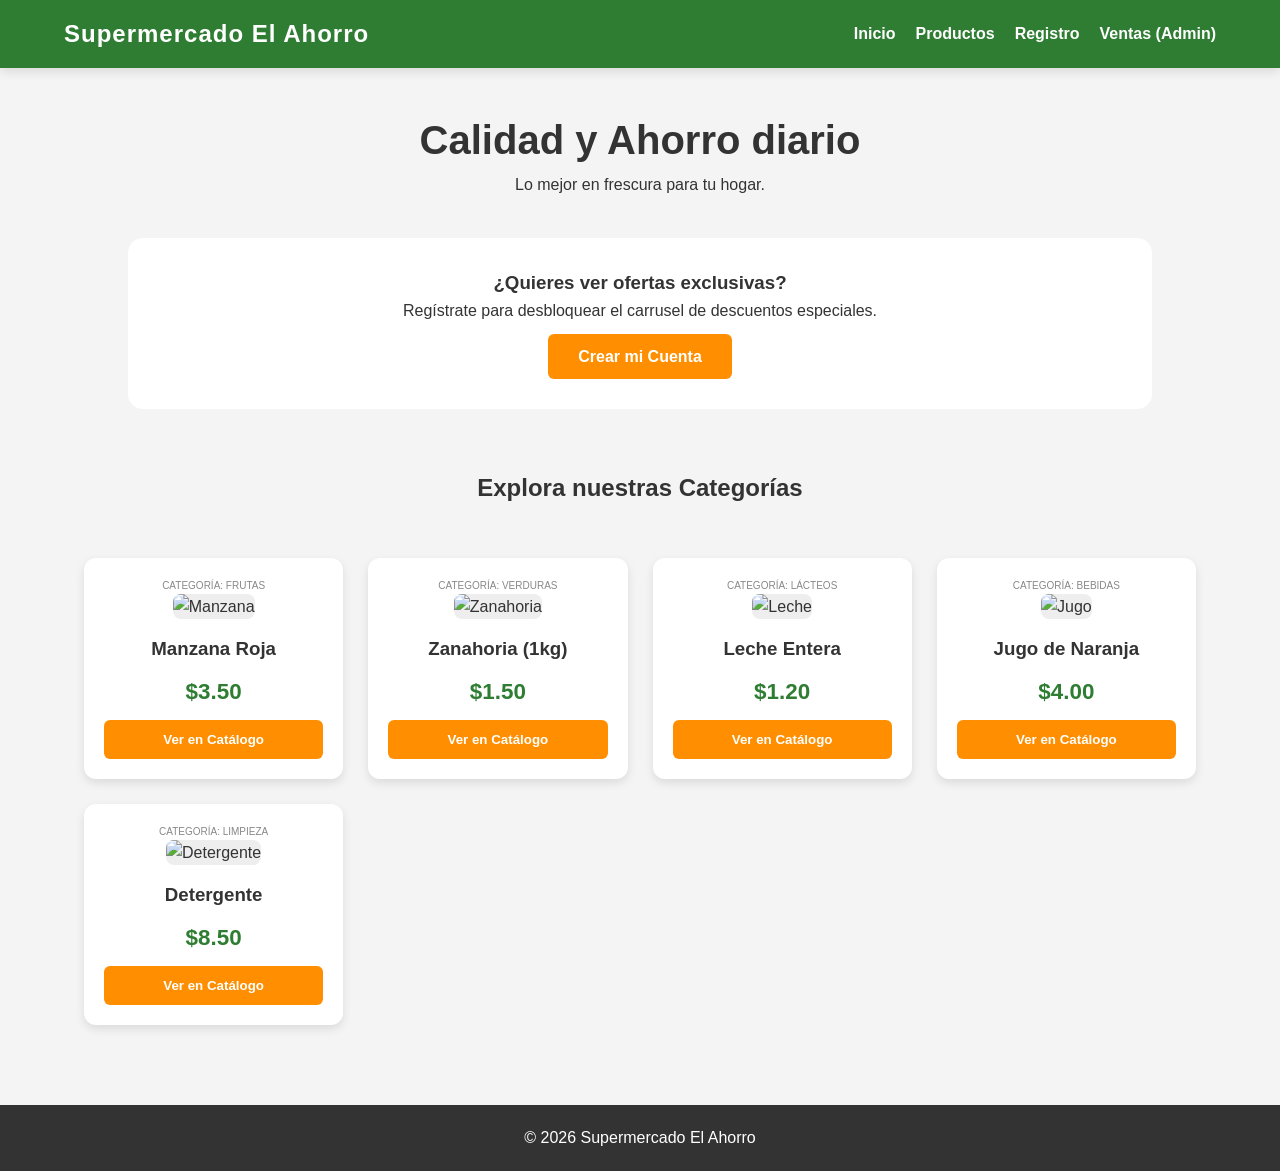
==== index.html @ f8ab6cf8 "Estructura inicial del proyecto" ====
<!DOCTYPE html>
<html lang="es">
<head>
    <meta charset="UTF-8">
    <title>Supermercado El Ahorro - Inicio</title>
    <link rel="stylesheet" href="CSS/style.css">
</head>
<body>
    <header>
        <div class="logo-container">
            <h1>Supermercado El Ahorro</h1>
        </div>
        <nav>
            <ul>
                <li><a href="index.html">Inicio</a></li>
                <li><a href="productos.html">Productos</a></li>
                <li><a href="registro.html">Registro</a></li>
                <li><a href="ventas.html">Ventas (Admin)</a></li>
            </ul>
        </nav>
    </header>

    <main>
        <section style="text-align:center; padding: 40px 10%;">
            <h2 style="color:var(--verde); font-size: 2.5rem;">Calidad y Ahorro diario</h2>
            <p>Lo mejor en frescura para tu hogar.</p>
        </section>

        <section style="background:#fff; padding:30px; margin: 0 10% 40px; border-radius:15px; border:2px dashed var(--verde); text-align: center;">
            <h3>¿Quieres ver ofertas exclusivas?</h3>
            <p>Regístrate para desbloquear el carrusel de descuentos especiales.</p>
            <a href="registro.html" class="btn-agregar" style="text-decoration:none; display:inline-block; width:auto; padding:10px 30px; margin-top:10px;">Crear mi Cuenta</a>
        </section>

        <section style="padding: 20px 5%;">
            <h2 style="text-align:center; color:var(--verde); margin-bottom:30px;">Explora nuestras Categorías</h2>
            
            <div class="grid-productos">
                <article class="tarjeta-producto">
                    <p style="font-size: 10px; color: #888;">CATEGORÍA: FRUTAS</p>
                    <img src="images/productos/manzana.jpg" alt="Manzana">
                    <h3>Manzana Roja</h3>
                    <p class="precio">$3.50</p>
                    <button class="btn-agregar" onclick="location.href='productos.html'">Ver en Catálogo</button>
                </article>

                <article class="tarjeta-producto">
                    <p style="font-size: 10px; color: #888;">CATEGORÍA: VERDURAS</p>
                    <img src="images/productos/zanahoria.jpg" alt="Zanahoria">
                    <h3>Zanahoria (1kg)</h3>
                    <p class="precio">$1.50</p>
                    <button class="btn-agregar" onclick="location.href='productos.html'">Ver en Catálogo</button>
                </article>

                <article class="tarjeta-producto">
                    <p style="font-size: 10px; color: #888;">CATEGORÍA: LÁCTEOS</p>
                    <img src="images/productos/leche.jpg" alt="Leche">
                    <h3>Leche Entera</h3>
                    <p class="precio">$1.20</p>
                    <button class="btn-agregar" onclick="location.href='productos.html'">Ver en Catálogo</button>
                </article>

                <article class="tarjeta-producto">
                    <p style="font-size: 10px; color: #888;">CATEGORÍA: BEBIDAS</p>
                    <img src="images/productos/jugo.jpg" alt="Jugo">
                    <h3>Jugo de Naranja</h3>
                    <p class="precio">$4.00</p>
                    <button class="btn-agregar" onclick="location.href='productos.html'">Ver en Catálogo</button>
                </article>

                <article class="tarjeta-producto">
                    <p style="font-size: 10px; color: #888;">CATEGORÍA: LIMPIEZA</p>
                    <img src="images/productos/detergente.jpg" alt="Detergente">
                    <h3>Detergente</h3>
                    <p class="precio">$8.50</p>
                    <button class="btn-agregar" onclick="location.href='productos.html'">Ver en Catálogo</button>
                </article>
            </div>
        </section>
    </main>

    <footer style="background:#333; color:white; text-align:center; padding:20px; margin-top:40px;">
        <p>&copy; 2026 Supermercado El Ahorro</p>
    </footer>
</body>
</html>
---- CSS/style.css ----
/* 1. VARIABLES DE COLOR Y CONFIGURACIÓN GLOBAL */
:root {
    --verde-primario: #2E7D32;  /* Verde Supermercado */
    --verde-hover: #1B5E20;     /* Verde más oscuro para botones */
    --naranja-ahorro: #FF8F00;  /* Naranja para ofertas y botones */
    --naranja-hover: #E68000;
    --blanco: #ffffff;
    --gris-fondo: #f4f4f4;
    --sombra: 0 4px 10px rgba(0,0,0,0.1);
}

* {
    margin: 0;
    padding: 0;
    box-sizing: border-box;
    font-family: 'Segoe UI', Tahoma, Geneva, Verdana, sans-serif;
}

body {
    background-color: var(--gris-fondo);
    color: #333;
    line-height: 1.6;
}

/* 2. ENCABEZADO (HEADER) - REQUERIMIENTO 3.1 */
header {
    background-color: var(--verde-primario);
    color: var(--blanco);
    padding: 15px 5%;
    display: flex;
    justify-content: space-between;
    align-items: center;
    box-shadow: var(--sombra);
    position: sticky;
    top: 0;
    z-index: 1000;
}

header h1 {
    font-size: 1.5rem;
    letter-spacing: 1px;
}

nav ul {
    list-style: none;
    display: flex;
    gap: 20px;
}

nav a {
    color: var(--blanco);
    text-decoration: none;
    font-weight: bold;
    transition: color 0.3s;
}

nav a:hover {
    color: var(--naranja-ahorro);
}

/* 3. BOTONES CON EFECTO HOVER - REQUERIMIENTO 3.1 */
.btn-agregar {
    background-color: var(--naranja-ahorro);
    color: white;
    border: none;
    padding: 12px;
    width: 100%;
    border-radius: 6px;
    font-weight: bold;
    cursor: pointer;
    transition: all 0.3s ease; /* Transición suave */
}

.btn-agregar:hover {
    background-color: var(--naranja-hover);
    transform: scale(1.03); /* Efecto de crecimiento */
    box-shadow: 0 4px 8px rgba(0,0,0,0.2);
}

/* 4. TARJETAS DE PRODUCTOS - REQUERIMIENTO 3.1 */
.grid-productos {
    display: grid;
    grid-template-columns: repeat(auto-fill, minmax(240px, 1fr));
    gap: 25px;
    padding: 20px;
    max-width: 1200px;
    margin: 0 auto;
}

.tarjeta-producto {
    background: var(--blanco);
    padding: 20px;
    border-radius: 12px;
    text-align: center;
    box-shadow: var(--sombra);
    transition: transform 0.3s ease, box-shadow 0.3s ease; /* Transiciones requeridas */
}

/* Efecto hover en tarjetas */
.tarjeta-producto:hover {
    transform: translateY(-10px); /* La tarjeta sube un poco */
    box-shadow: 0 10px 20px rgba(0,0,0,0.15);
}

.tarjeta-producto img {
    width: 100%;
    height: 160px;
    object-fit: cover;
    border-radius: 8px;
    margin-bottom: 15px;
    background-color: #eee;
}

.precio {
    color: var(--verde-primario);
    font-size: 1.4rem;
    font-weight: bold;
    margin: 10px 0;
}

/* 5. TABLA DE VENTAS (ADMIN) */
table {
    width: 90%;
    margin: 30px auto;
    border-collapse: collapse;
    background: white;
    border-radius: 10px;
    overflow: hidden;
    box-shadow: var(--sombra);
}

th {
    background-color: var(--verde-primario);
    color: white;
    padding: 15px;
    text-align: center;
}

td {
    padding: 12px;
    border-bottom: 1px solid #ddd;
    text-align: center;
}

tr:hover {
    background-color: #f1f8e9; /* Resaltado al pasar el mouse */
}

/* 6. DISEÑO RESPONSIVO (MÓVILES Y TABLETS) - ARREGLO PARA QUE NO SE ENCIMEN */
@media (max-width: 768px) {
    /* El encabezado se vuelve vertical */
    header {
        flex-direction: column;
        padding: 15px;
        text-align: center;
    }
    nav ul {
        margin-top: 15px;
        gap: 10px;
        flex-wrap: wrap; /* Permite que el menú baje si no cabe */
        justify-content: center;
    }

    /* ¡ESTA ES LA PARTE CLAVE! */
    .grid-productos {
        /* Cambiamos a 1 sola columna en celulares */
        grid-template-columns: 1fr !important; 
        gap: 20px; /* Espacio vertical entre tarjetas */
        padding: 10px 5%;
    }

    .tarjeta-producto {
        width: 100%; /* Ocupa todo el ancho disponible */
        margin-bottom: 10px; /* Margen inferior extra por seguridad */
    }
}
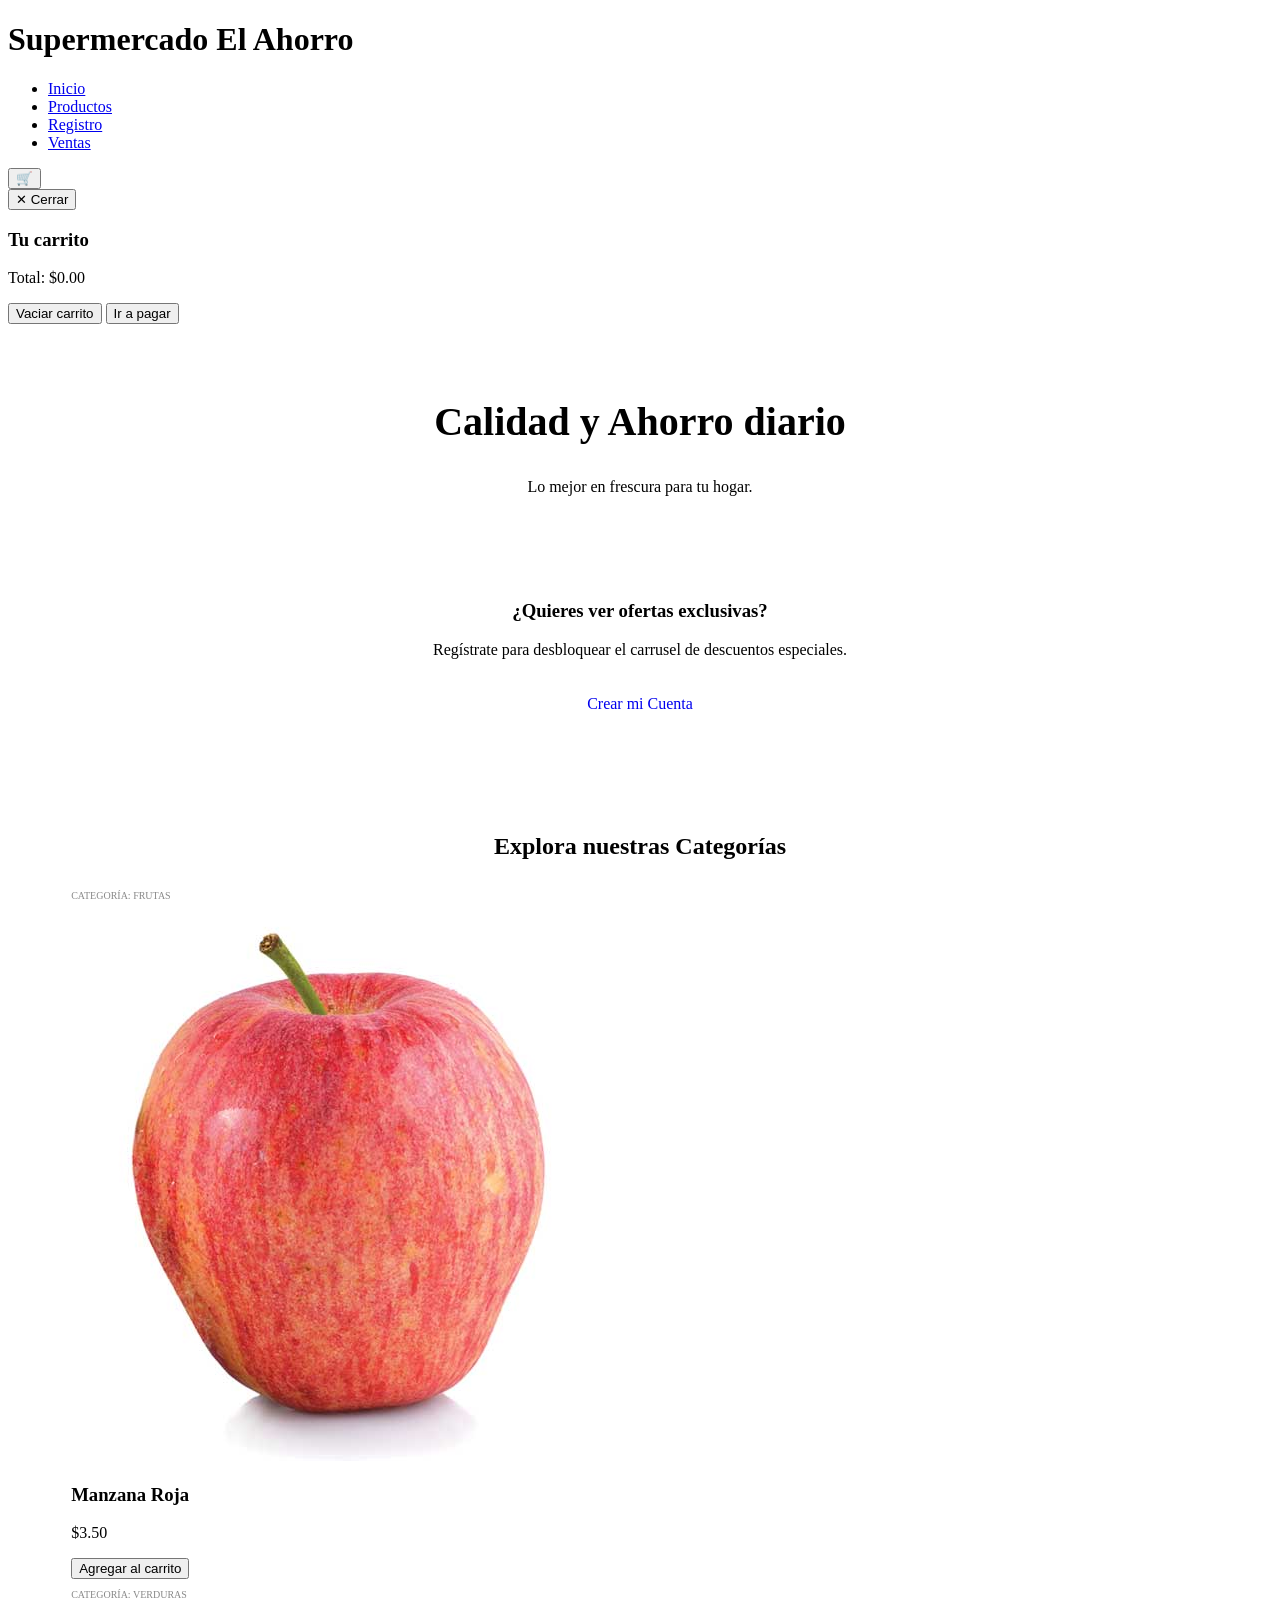
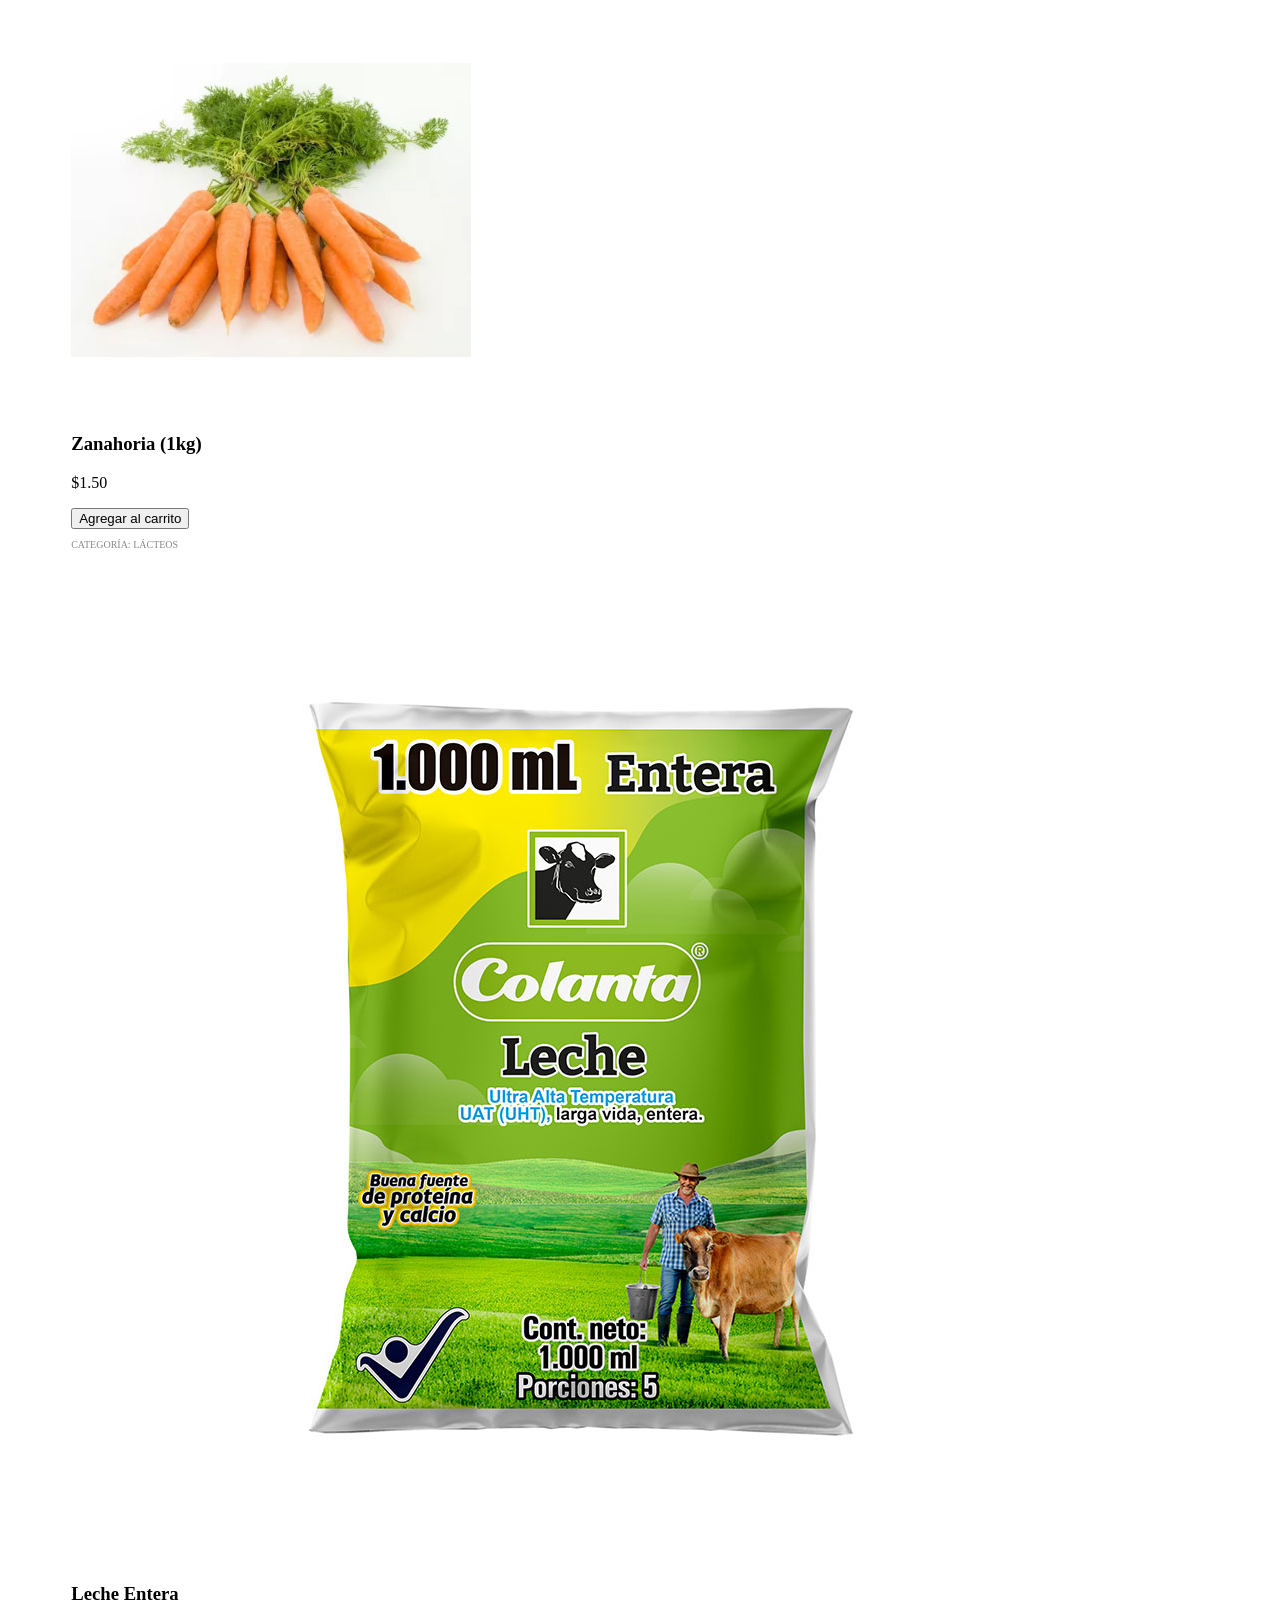
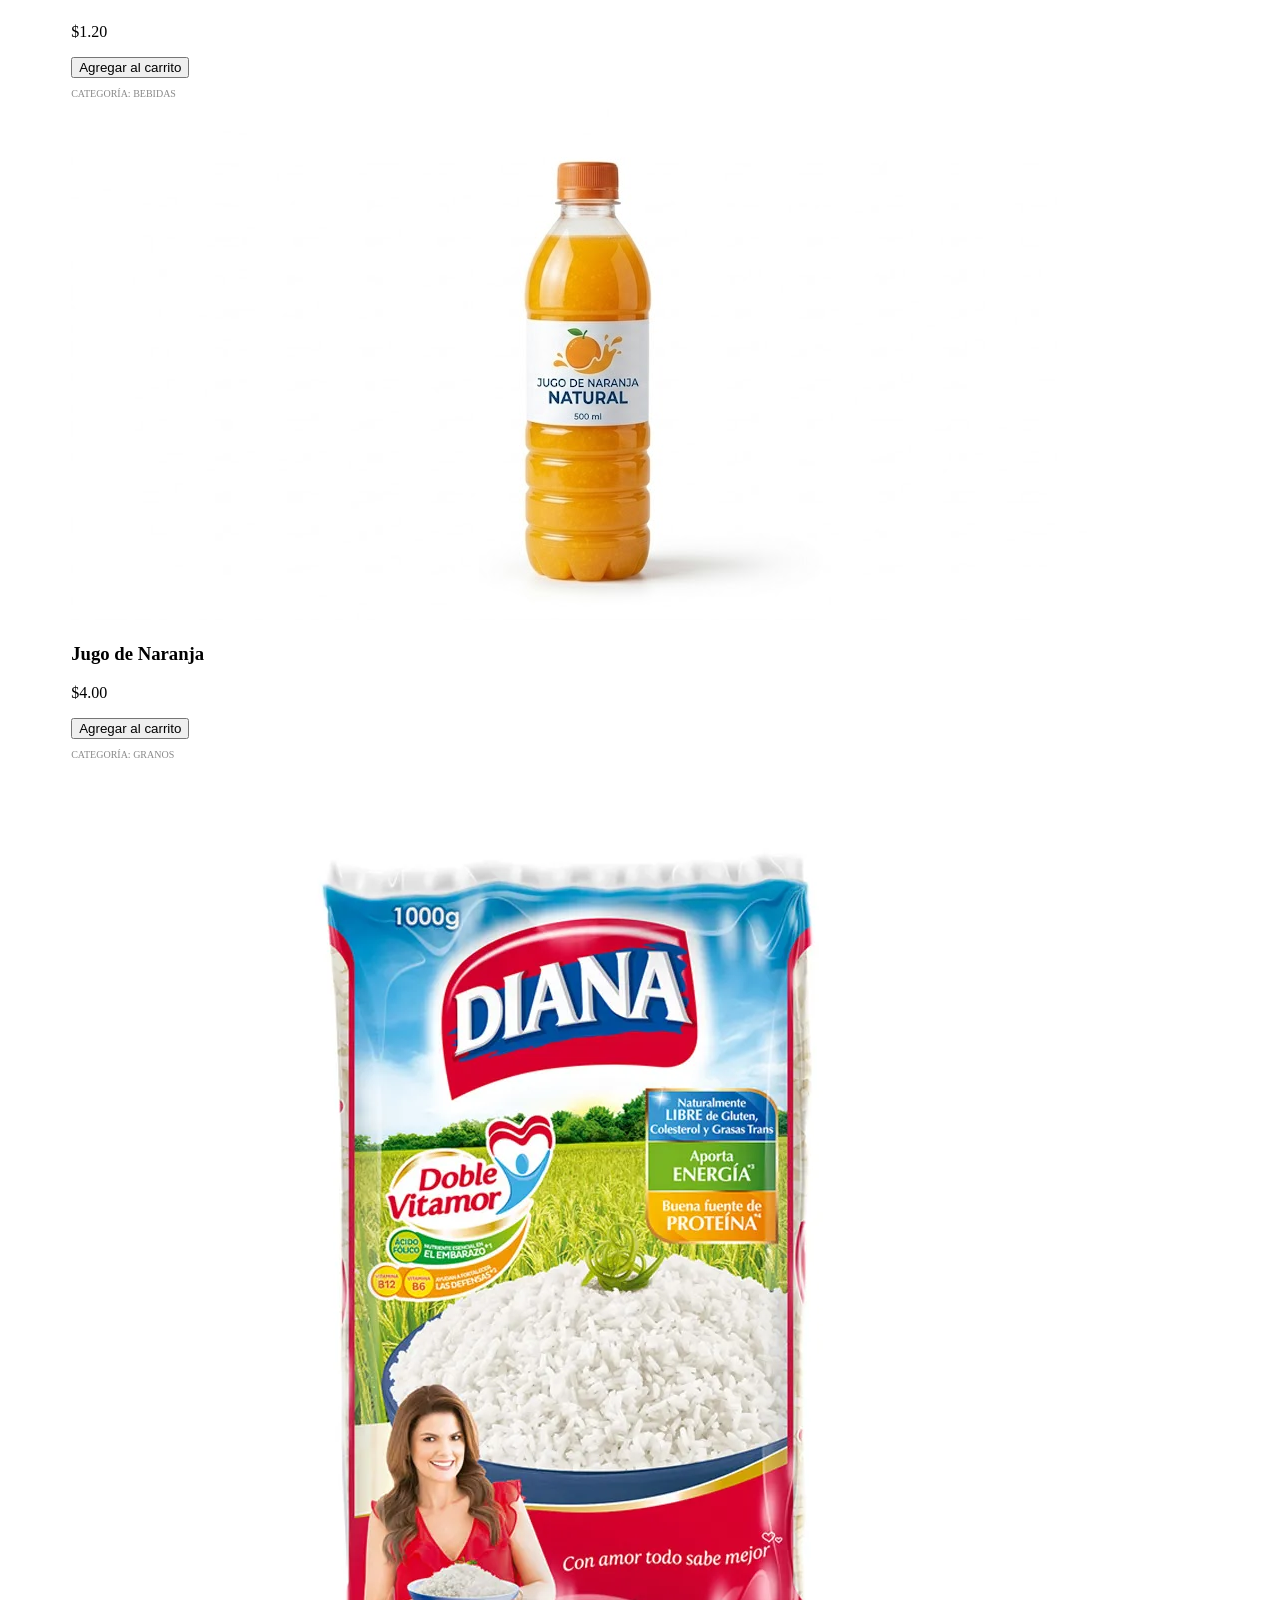
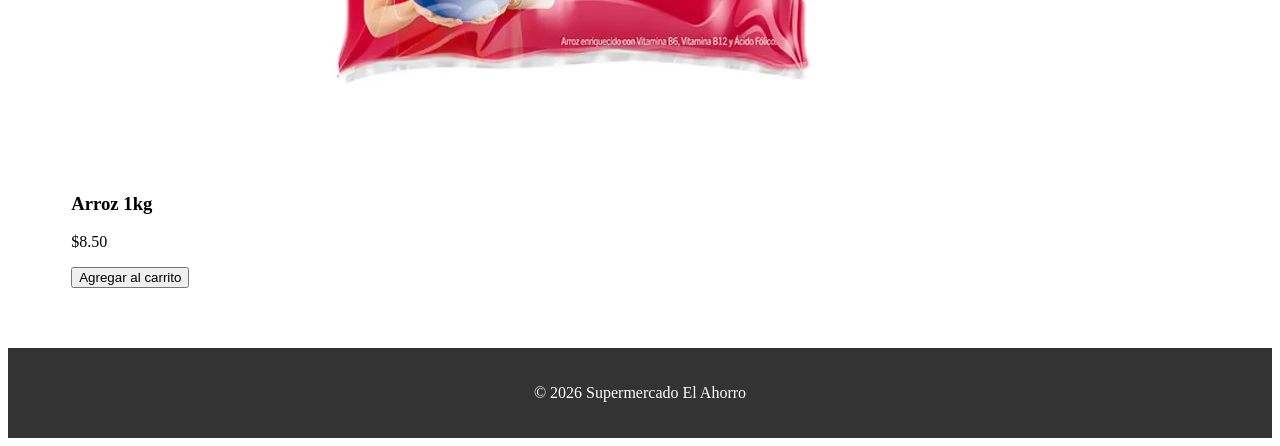
==== commit ba8e1c8d: "Reestructuración en el frontend" ====
--- a/index.html
+++ b/index.html
@@ -2,10 +2,12 @@
 <html lang="es">
 <head>
     <meta charset="UTF-8">
+    <meta name="viewport" content="width=device-width, initial-scale=1.0">
     <title>Supermercado El Ahorro - Inicio</title>
-    <link rel="stylesheet" href="CSS/style.css">
+    <link rel="stylesheet" href="css/style.css">
 </head>
 <body>
+
     <header>
         <div class="logo-container">
             <h1>Supermercado El Ahorro</h1>
@@ -15,10 +17,29 @@
                 <li><a href="index.html">Inicio</a></li>
                 <li><a href="productos.html">Productos</a></li>
                 <li><a href="registro.html">Registro</a></li>
-                <li><a href="ventas.html">Ventas (Admin)</a></li>
+                <li><a href="ventas.html">Ventas</a></li>
             </ul>
+            <!-- Botón del carrito con contador -->
+            <button id="btn-carrito">
+                🛒 <span id="carrito-contador" style="display:none">0</span>
+            </button>
         </nav>
     </header>
+
+    <!-- Panel lateral del carrito -->
+    <div id="carrito-panel">
+        <button id="btn-cerrar-carrito">✕ Cerrar</button>
+        <h3>Tu carrito</h3>
+        <div id="carrito-lista"></div>
+        <p>Total: <span id="carrito-total">$0.00</span></p>
+        <button id="btn-vaciar-carrito">Vaciar carrito</button>
+        <a href="ventas.html">
+            <button id="btn-ir-pagar">Ir a pagar</button>
+        </a>
+    </div>
+
+    <!-- Notificación flotante -->
+    <div id="notificacion"></div>
 
     <main>
         <section style="text-align:center; padding: 40px 10%;">
@@ -26,55 +47,89 @@
             <p>Lo mejor en frescura para tu hogar.</p>
         </section>
 
-        <section style="background:#fff; padding:30px; margin: 0 10% 40px; border-radius:15px; border:2px dashed var(--verde); text-align: center;">
+        <section style="background:#fff; padding:30px; margin: 0 10% 40px; border-radius:15px; border:2px dashed var(--verde); text-align:center;">
             <h3>¿Quieres ver ofertas exclusivas?</h3>
             <p>Regístrate para desbloquear el carrusel de descuentos especiales.</p>
-            <a href="registro.html" class="btn-agregar" style="text-decoration:none; display:inline-block; width:auto; padding:10px 30px; margin-top:10px;">Crear mi Cuenta</a>
+            <a href="registro.html" class="btn-agregar" style="text-decoration:none; display:inline-block; width:auto; padding:10px 30px; margin-top:10px;">
+                Crear mi Cuenta
+            </a>
         </section>
 
         <section style="padding: 20px 5%;">
             <h2 style="text-align:center; color:var(--verde); margin-bottom:30px;">Explora nuestras Categorías</h2>
-            
+
             <div class="grid-productos">
-                <article class="tarjeta-producto">
-                    <p style="font-size: 10px; color: #888;">CATEGORÍA: FRUTAS</p>
-                    <img src="images/productos/manzana.jpg" alt="Manzana">
+
+                <article class="tarjeta-producto"
+                    data-categoria="frutas"
+                    data-precio="3.50"
+                    data-nombre="manzana roja">
+                    <p style="font-size:10px; color:#888;">CATEGORÍA: FRUTAS</p>
+                    <img src="images/manzana.jpg" alt="Manzana">
                     <h3>Manzana Roja</h3>
                     <p class="precio">$3.50</p>
-                    <button class="btn-agregar" onclick="location.href='productos.html'">Ver en Catálogo</button>
+                    <button class="btn-agregar"
+                        onclick="agregarAlCarrito(1, 'Manzana Roja', 3.50, 'images/productos/manzana.jpg')">
+                        Agregar al carrito
+                    </button>
                 </article>
 
-                <article class="tarjeta-producto">
-                    <p style="font-size: 10px; color: #888;">CATEGORÍA: VERDURAS</p>
-                    <img src="images/productos/zanahoria.jpg" alt="Zanahoria">
+                <article class="tarjeta-producto"
+                    data-categoria="verduras"
+                    data-precio="1.50"
+                    data-nombre="zanahoria">
+                    <p style="font-size:10px; color:#888;">CATEGORÍA: VERDURAS</p>
+                    <img src="images/zanahoria.jpg" alt="Zanahoria">
                     <h3>Zanahoria (1kg)</h3>
                     <p class="precio">$1.50</p>
-                    <button class="btn-agregar" onclick="location.href='productos.html'">Ver en Catálogo</button>
+                    <button class="btn-agregar"
+                        onclick="agregarAlCarrito(2, 'Zanahoria', 1.50, 'images/productos/zanahoria.jpg')">
+                        Agregar al carrito
+                    </button>
                 </article>
 
-                <article class="tarjeta-producto">
-                    <p style="font-size: 10px; color: #888;">CATEGORÍA: LÁCTEOS</p>
-                    <img src="images/productos/leche.jpg" alt="Leche">
+                <article class="tarjeta-producto"
+                    data-categoria="lacteos"
+                    data-precio="1.20"
+                    data-nombre="leche entera">
+                    <p style="font-size:10px; color:#888;">CATEGORÍA: LÁCTEOS</p>
+                    <img src="images/leche.jpg" alt="Leche">
                     <h3>Leche Entera</h3>
                     <p class="precio">$1.20</p>
-                    <button class="btn-agregar" onclick="location.href='productos.html'">Ver en Catálogo</button>
+                    <button class="btn-agregar"
+                        onclick="agregarAlCarrito(3, 'Leche Entera', 1.20, 'images/productos/leche.jpg')">
+                        Agregar al carrito
+                    </button>
                 </article>
 
-                <article class="tarjeta-producto">
-                    <p style="font-size: 10px; color: #888;">CATEGORÍA: BEBIDAS</p>
-                    <img src="images/productos/jugo.jpg" alt="Jugo">
+                <article class="tarjeta-producto"
+                    data-categoria="bebidas"
+                    data-precio="4.00"
+                    data-nombre="jugo de naranja">
+                    <p style="font-size:10px; color:#888;">CATEGORÍA: BEBIDAS</p>
+                    <img src="images/jugo.jfif" alt="Jugo">
                     <h3>Jugo de Naranja</h3>
                     <p class="precio">$4.00</p>
-                    <button class="btn-agregar" onclick="location.href='productos.html'">Ver en Catálogo</button>
+                    <button class="btn-agregar"
+                        onclick="agregarAlCarrito(4, 'Jugo de Naranja', 4.00, 'images/productos/jugo.jpg')">
+                        Agregar al carrito
+                    </button>
                 </article>
 
-                <article class="tarjeta-producto">
-                    <p style="font-size: 10px; color: #888;">CATEGORÍA: LIMPIEZA</p>
-                    <img src="images/productos/detergente.jpg" alt="Detergente">
-                    <h3>Detergente</h3>
+                <article class="tarjeta-producto"
+                    data-categoria="granos"
+                    data-precio="8.50"
+                    data-nombre="arroz">
+                    <p style="font-size:10px; color:#888;">CATEGORÍA: GRANOS</p>
+                    <img src="images/arroz.jpg" alt="Arroz">
+                    <h3>Arroz 1kg</h3>
                     <p class="precio">$8.50</p>
-                    <button class="btn-agregar" onclick="location.href='productos.html'">Ver en Catálogo</button>
+                    <button class="btn-agregar"
+                        onclick="agregarAlCarrito(5, 'Arroz 1kg', 8.50, 'images/productos/arroz.jpg')">
+                        Agregar al carrito
+                    </button>
                 </article>
+
             </div>
         </section>
     </main>
@@ -82,5 +137,10 @@
     <footer style="background:#333; color:white; text-align:center; padding:20px; margin-top:40px;">
         <p>&copy; 2026 Supermercado El Ahorro</p>
     </footer>
+
+    <!-- Scripts al final del body, en este orden -->
+    <script src="js/carrito.js"></script>
+    <script src="js/scripts.js"></script>
+
 </body>
 </html>
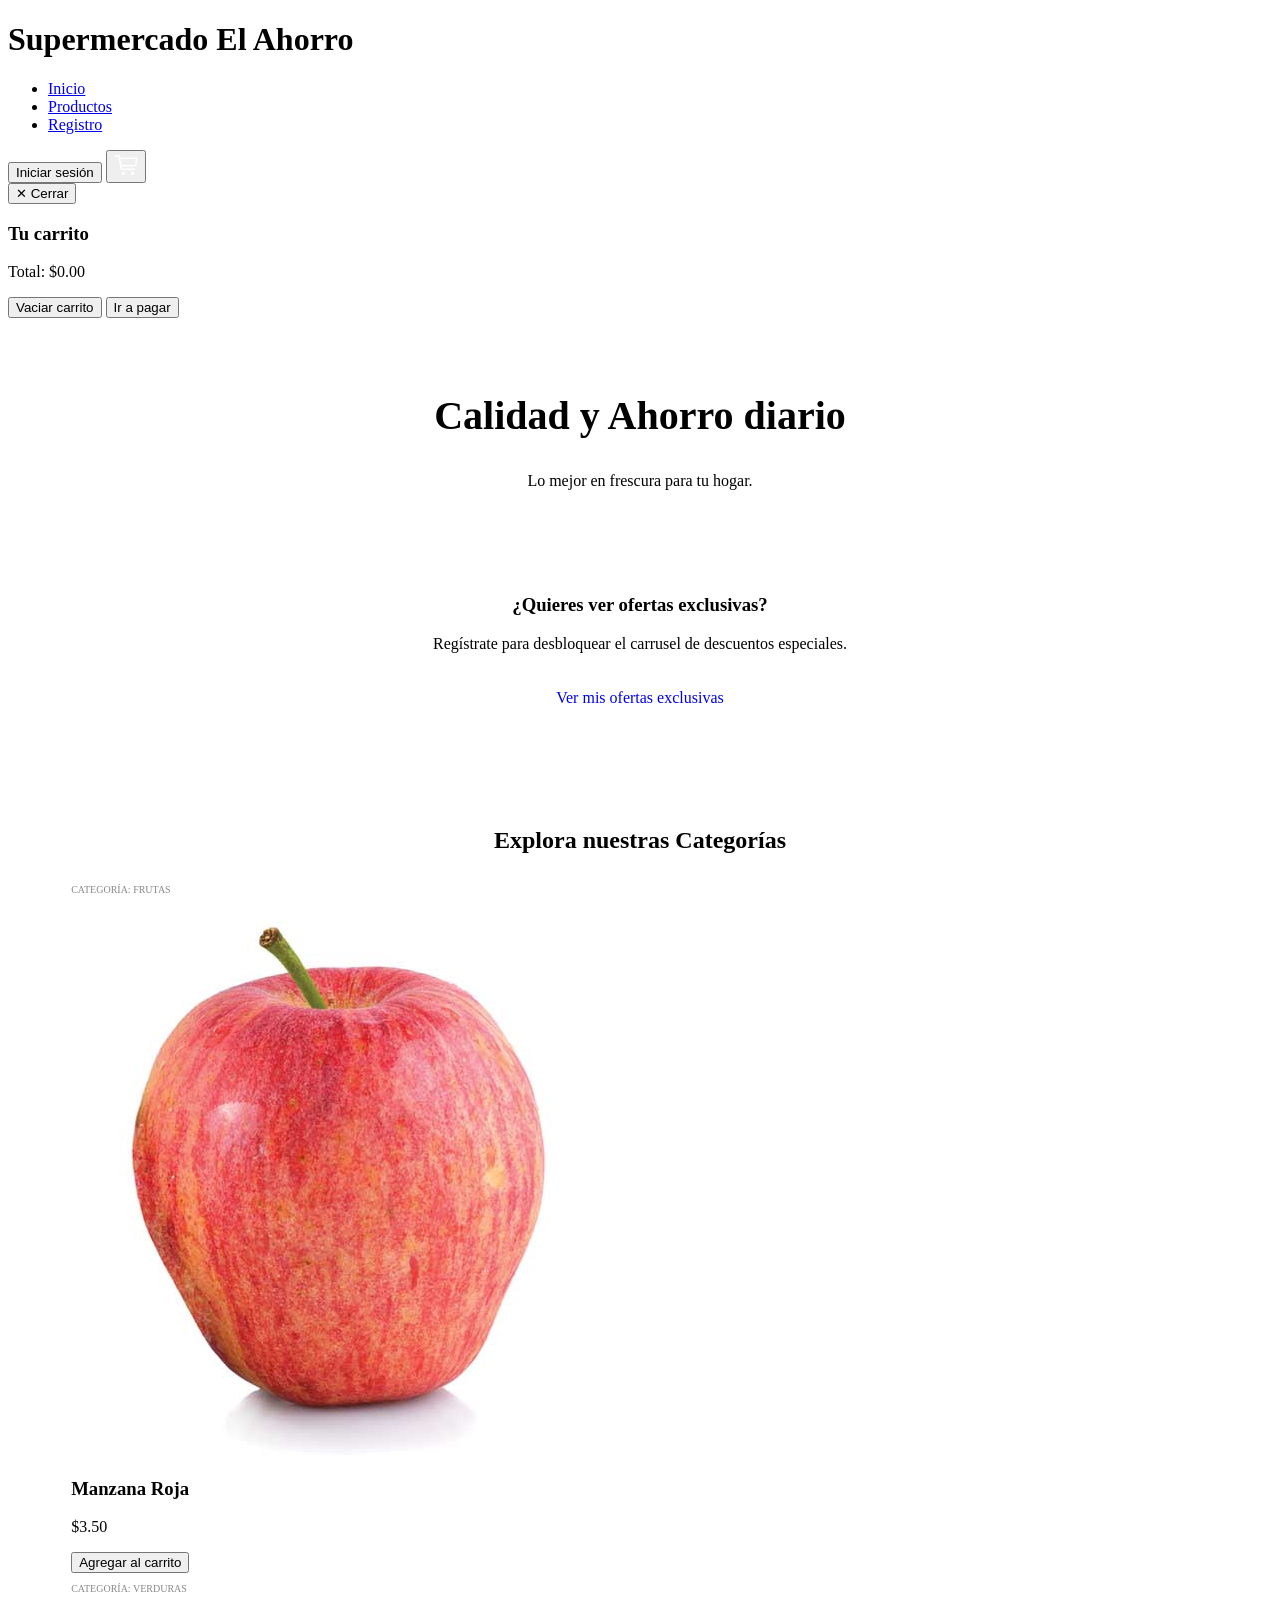
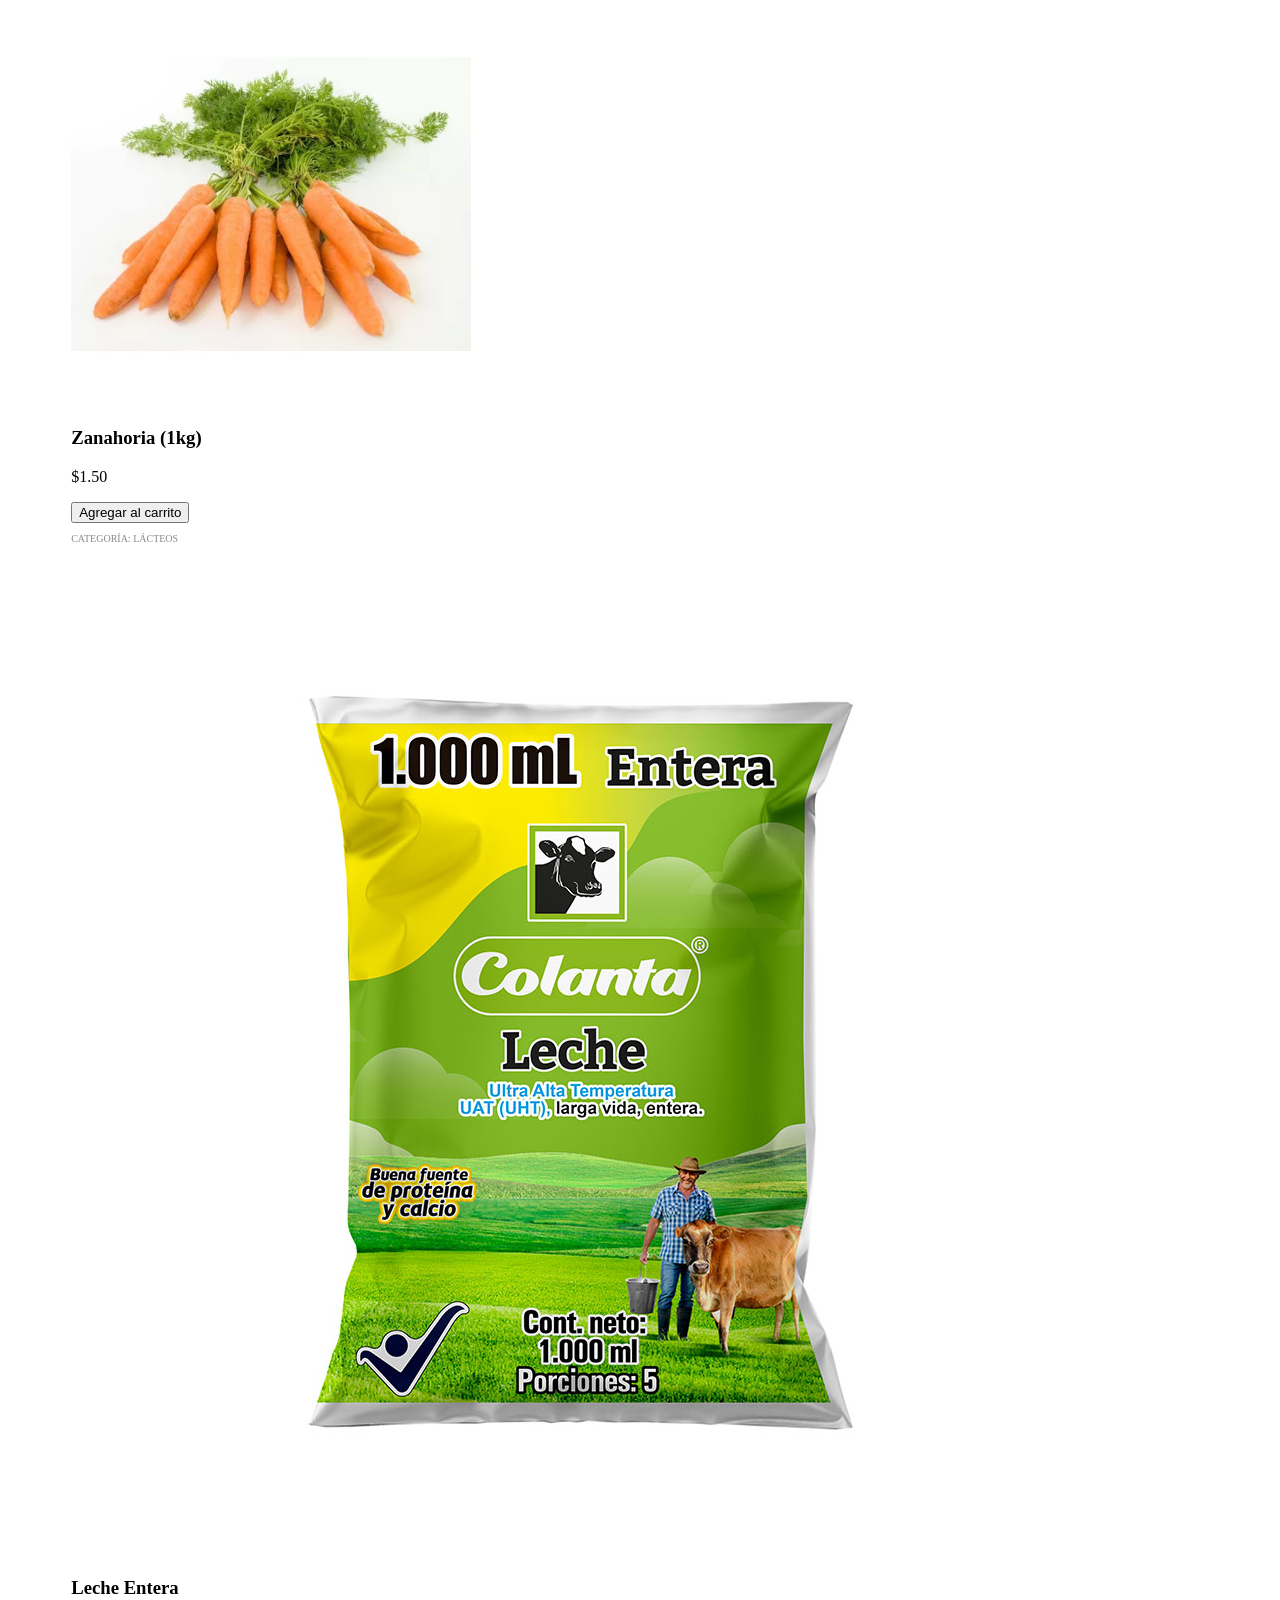
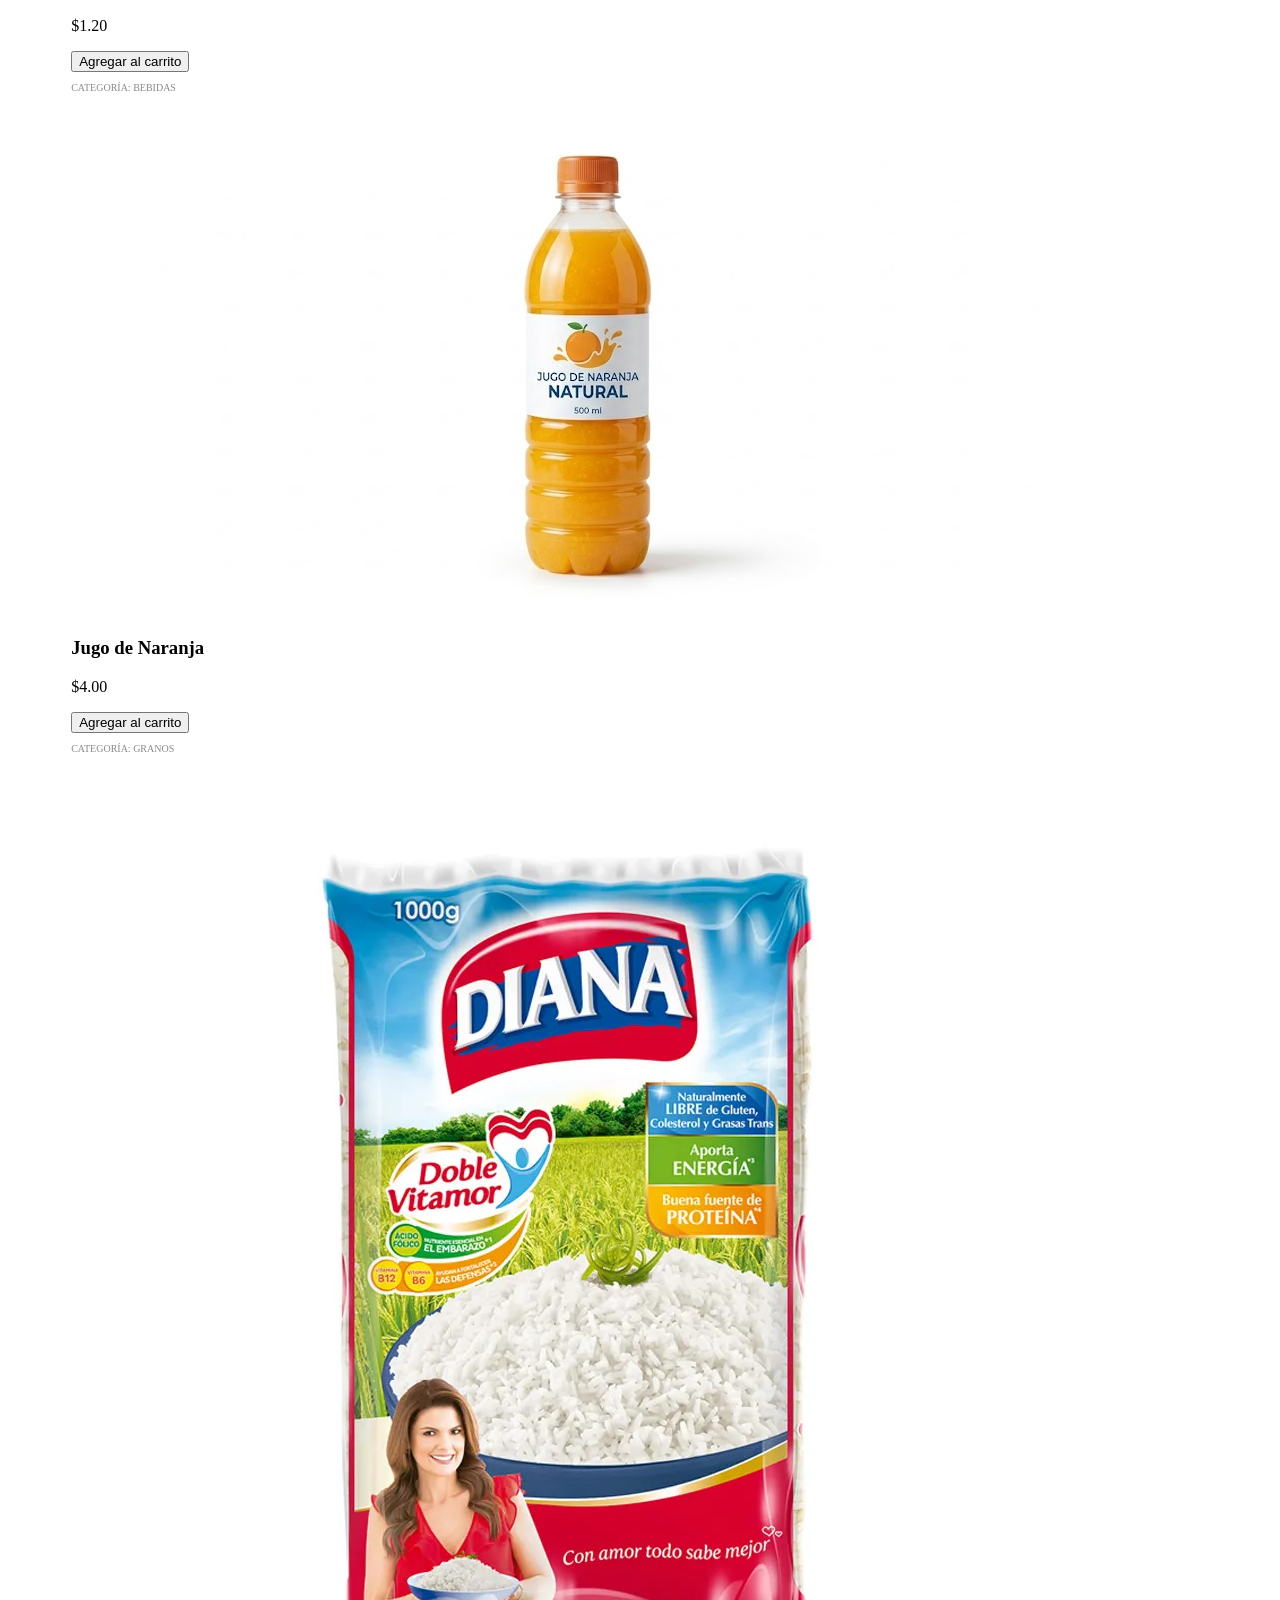
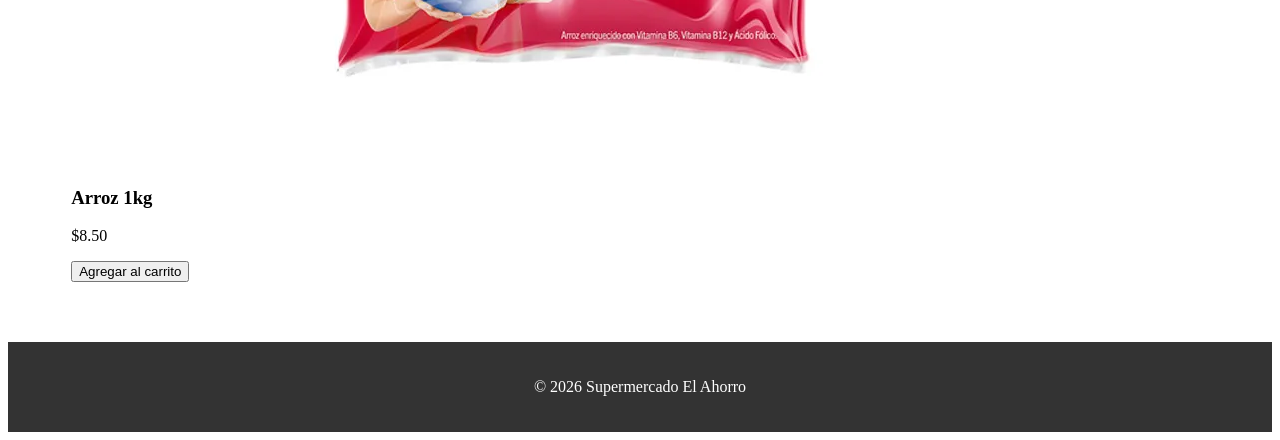
==== commit d30a9e65: "Se Agrega interactividad js y php al frontend" ====
--- a/index.html
+++ b/index.html
@@ -1,11 +1,13 @@
 <!DOCTYPE html>
 <html lang="es">
+
 <head>
     <meta charset="UTF-8">
     <meta name="viewport" content="width=device-width, initial-scale=1.0">
     <title>Supermercado El Ahorro - Inicio</title>
     <link rel="stylesheet" href="css/style.css">
 </head>
+
 <body>
 
     <header>
@@ -15,13 +17,17 @@
         <nav>
             <ul>
                 <li><a href="index.html">Inicio</a></li>
-                <li><a href="productos.html">Productos</a></li>
-                <li><a href="registro.html">Registro</a></li>
-                <li><a href="ventas.html">Ventas</a></li>
+        <li><a href="productos.html">Productos</a></li>
+        <li id="link-registro"><a href="registro.html">Registro</a></li>
+        <li id="link-ventas" style="display:none">
+            <a href="ventas.php">Ventas</a>
+        </li>
             </ul>
+            <button id="btn-sesion">Iniciar sesión</button>
             <!-- Botón del carrito con contador -->
             <button id="btn-carrito">
-                🛒 <span id="carrito-contador" style="display:none">0</span>
+                <img src="images/cart.png" alt="Carrito" width="24">
+                 <span id="carrito-contador" style="display:none">0</span>
             </button>
         </nav>
     </header>
@@ -47,11 +53,14 @@
             <p>Lo mejor en frescura para tu hogar.</p>
         </section>
 
-        <section style="background:#fff; padding:30px; margin: 0 10% 40px; border-radius:15px; border:2px dashed var(--verde); text-align:center;">
+        <section
+            style="background:#fff; padding:30px; margin: 0 10% 40px; border-radius:15px; border:2px dashed var(--verde); text-align:center;">
             <h3>¿Quieres ver ofertas exclusivas?</h3>
             <p>Regístrate para desbloquear el carrusel de descuentos especiales.</p>
-            <a href="registro.html" class="btn-agregar" style="text-decoration:none; display:inline-block; width:auto; padding:10px 30px; margin-top:10px;">
-                Crear mi Cuenta
+            <!-- En index.html reemplazar el botón de la sección de ofertas -->
+            <a href="ofertas.php" class="btn-agregar"
+                style="text-decoration:none; display:inline-block; width:auto; padding:10px 30px; margin-top:10px;">
+                Ver mis ofertas exclusivas
             </a>
         </section>
 
@@ -60,12 +69,9 @@
 
             <div class="grid-productos">
 
-                <article class="tarjeta-producto"
-                    data-categoria="frutas"
-                    data-precio="3.50"
-                    data-nombre="manzana roja">
+                <article class="tarjeta-producto" data-categoria="frutas" data-precio="3.50" data-nombre="manzana roja">
                     <p style="font-size:10px; color:#888;">CATEGORÍA: FRUTAS</p>
-                    <img src="images/manzana.jpg" alt="Manzana">
+                    <img src="images/Productos/manzana.jpg" alt="Manzana">
                     <h3>Manzana Roja</h3>
                     <p class="precio">$3.50</p>
                     <button class="btn-agregar"
@@ -74,12 +80,9 @@
                     </button>
                 </article>
 
-                <article class="tarjeta-producto"
-                    data-categoria="verduras"
-                    data-precio="1.50"
-                    data-nombre="zanahoria">
+                <article class="tarjeta-producto" data-categoria="verduras" data-precio="1.50" data-nombre="zanahoria">
                     <p style="font-size:10px; color:#888;">CATEGORÍA: VERDURAS</p>
-                    <img src="images/zanahoria.jpg" alt="Zanahoria">
+                    <img src="images/Productos/zanahoria.jpg" alt="Zanahoria">
                     <h3>Zanahoria (1kg)</h3>
                     <p class="precio">$1.50</p>
                     <button class="btn-agregar"
@@ -88,12 +91,10 @@
                     </button>
                 </article>
 
-                <article class="tarjeta-producto"
-                    data-categoria="lacteos"
-                    data-precio="1.20"
+                <article class="tarjeta-producto" data-categoria="lacteos" data-precio="1.20"
                     data-nombre="leche entera">
                     <p style="font-size:10px; color:#888;">CATEGORÍA: LÁCTEOS</p>
-                    <img src="images/leche.jpg" alt="Leche">
+                    <img src="images/Productos/leche.jpg" alt="Leche">
                     <h3>Leche Entera</h3>
                     <p class="precio">$1.20</p>
                     <button class="btn-agregar"
@@ -102,12 +103,10 @@
                     </button>
                 </article>
 
-                <article class="tarjeta-producto"
-                    data-categoria="bebidas"
-                    data-precio="4.00"
+                <article class="tarjeta-producto" data-categoria="bebidas" data-precio="4.00"
                     data-nombre="jugo de naranja">
                     <p style="font-size:10px; color:#888;">CATEGORÍA: BEBIDAS</p>
-                    <img src="images/jugo.jfif" alt="Jugo">
+                    <img src="images/Productos/jugo.jfif" alt="Jugo">
                     <h3>Jugo de Naranja</h3>
                     <p class="precio">$4.00</p>
                     <button class="btn-agregar"
@@ -116,12 +115,9 @@
                     </button>
                 </article>
 
-                <article class="tarjeta-producto"
-                    data-categoria="granos"
-                    data-precio="8.50"
-                    data-nombre="arroz">
+                <article class="tarjeta-producto" data-categoria="granos" data-precio="8.50" data-nombre="arroz">
                     <p style="font-size:10px; color:#888;">CATEGORÍA: GRANOS</p>
-                    <img src="images/arroz.jpg" alt="Arroz">
+                    <img src="images/Productos/arroz.jpg" alt="Arroz">
                     <h3>Arroz 1kg</h3>
                     <p class="precio">$8.50</p>
                     <button class="btn-agregar"
@@ -143,4 +139,5 @@
     <script src="js/scripts.js"></script>
 
 </body>
+
 </html>
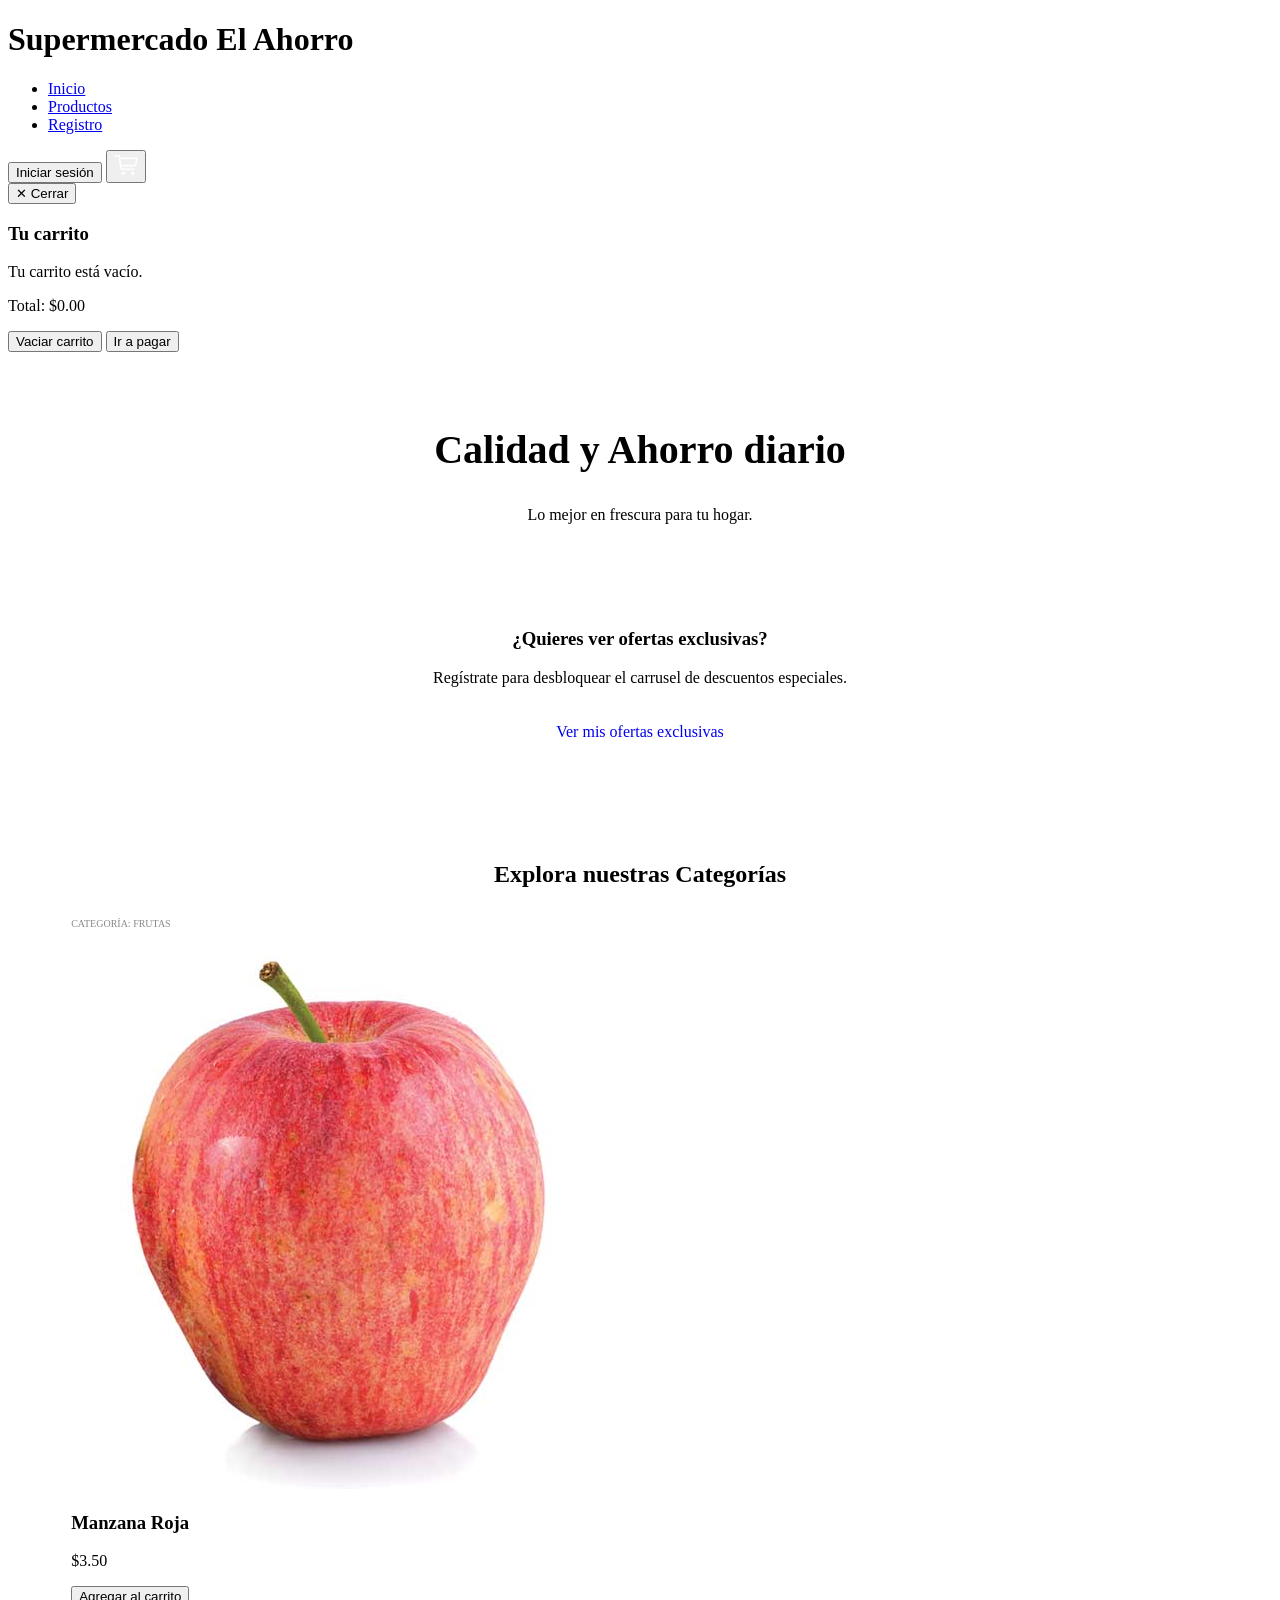
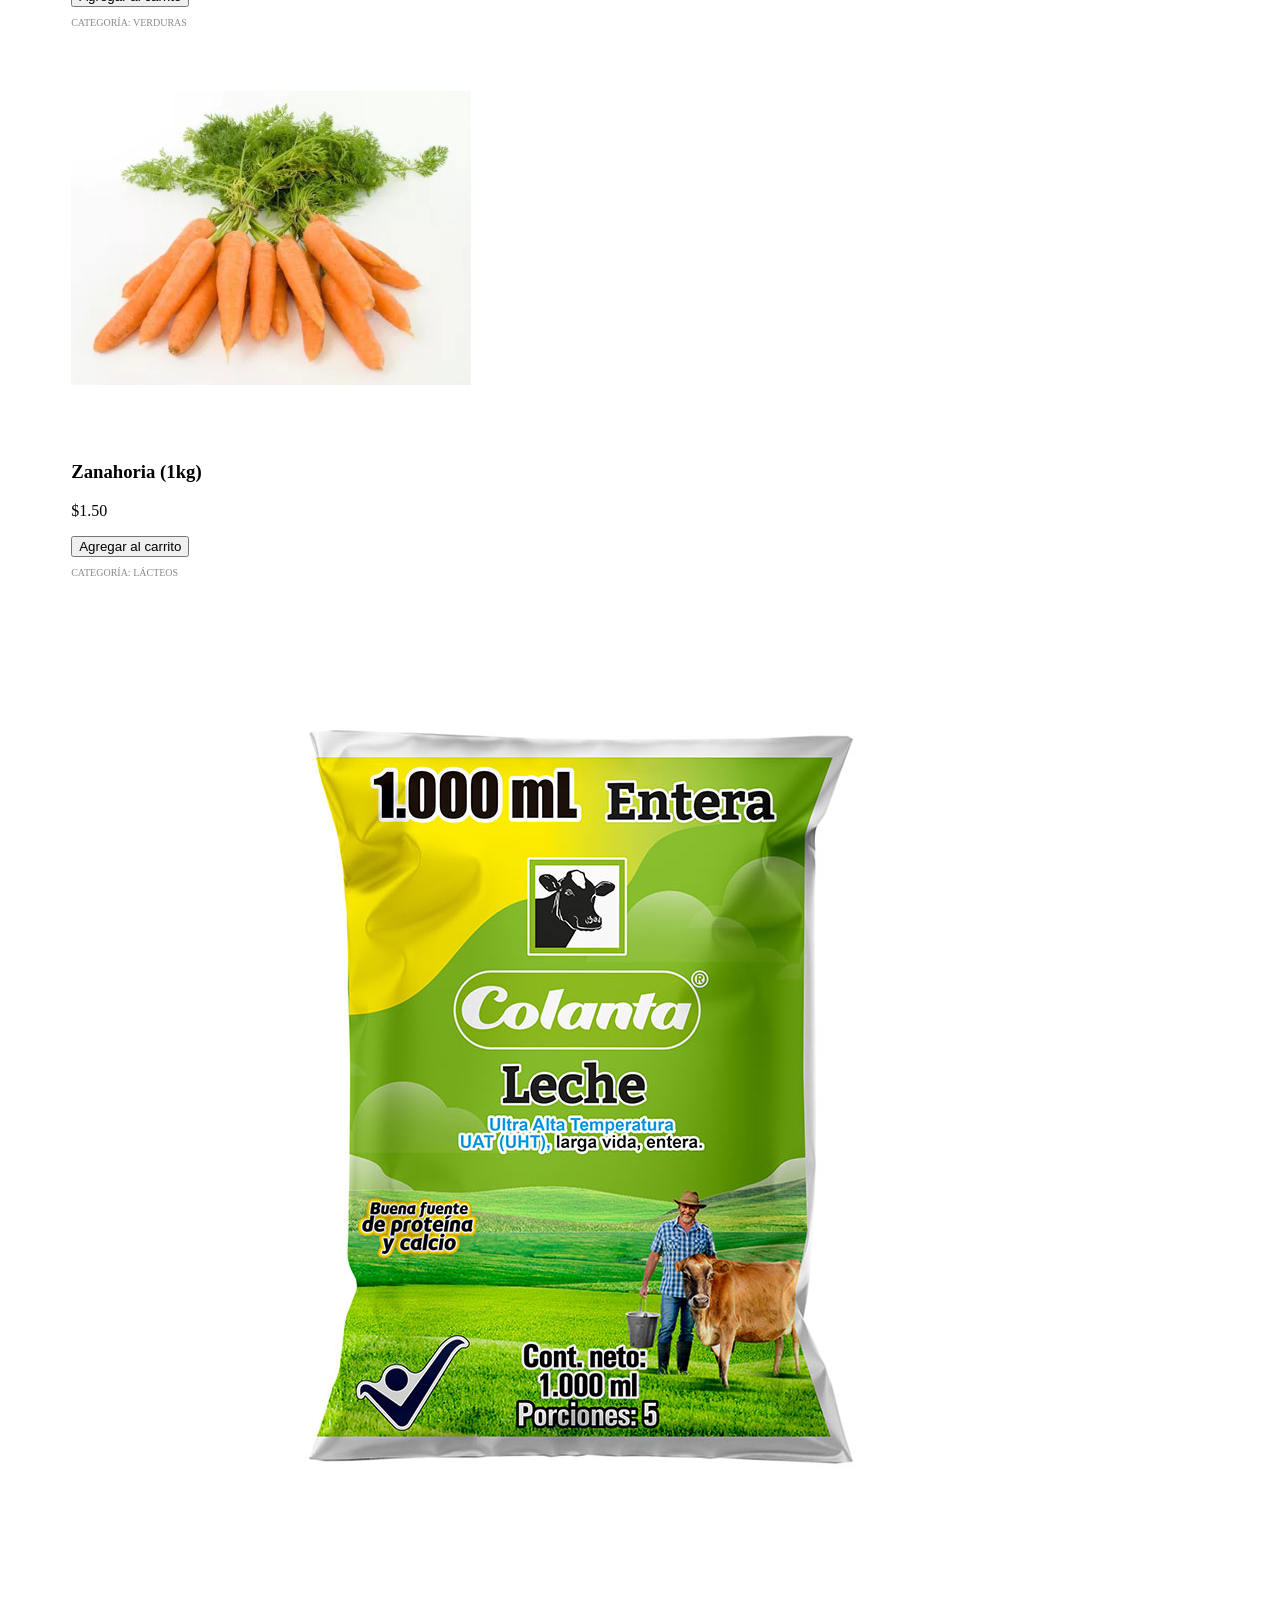
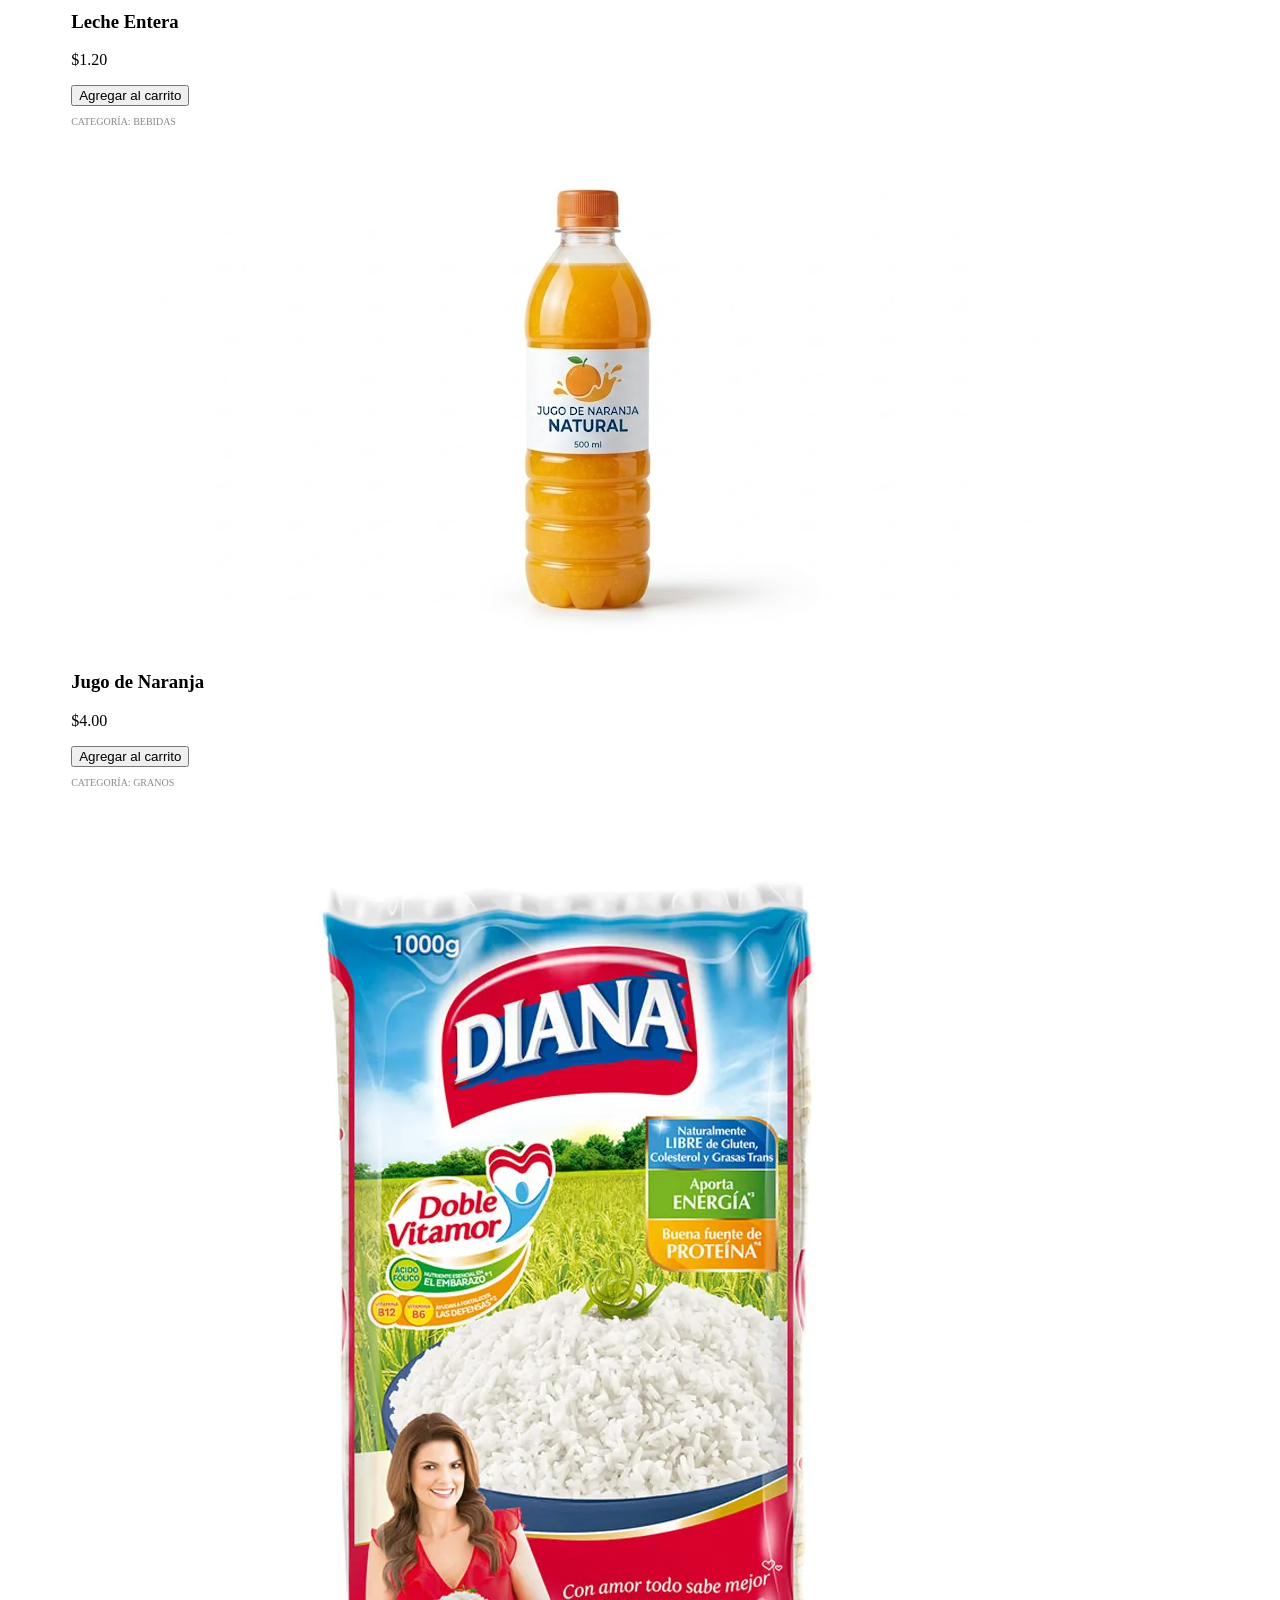
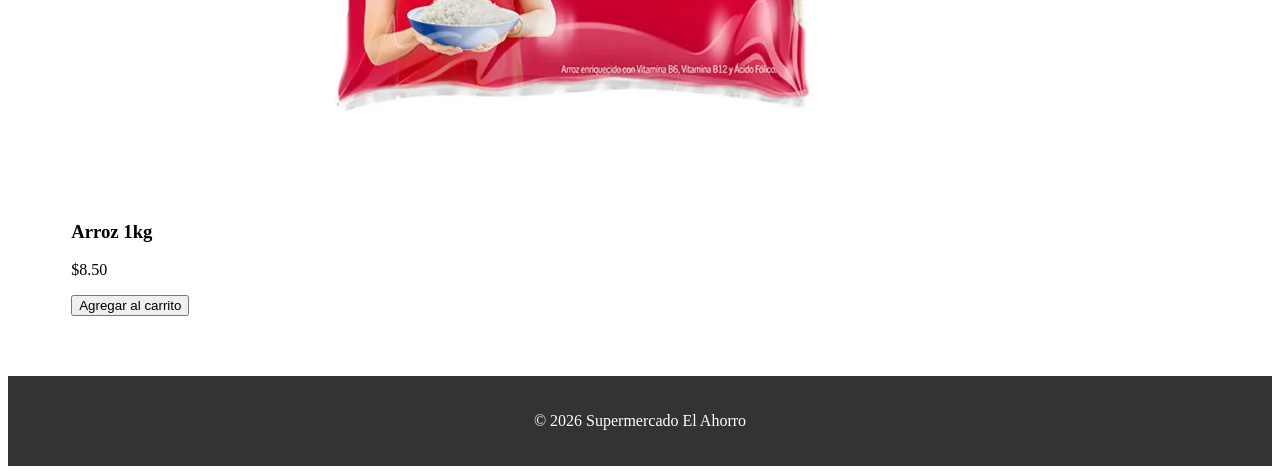
==== commit e6f6daa5: "Reestructuración completa del proyecto" ====
--- a/index.html
+++ b/index.html
@@ -20,7 +20,7 @@
         <li><a href="productos.html">Productos</a></li>
         <li id="link-registro"><a href="registro.html">Registro</a></li>
         <li id="link-ventas" style="display:none">
-            <a href="ventas.php">Ventas</a>
+            <a href="admin.php">Ventas</a>
         </li>
             </ul>
             <button id="btn-sesion">Iniciar sesión</button>
@@ -39,9 +39,7 @@
         <div id="carrito-lista"></div>
         <p>Total: <span id="carrito-total">$0.00</span></p>
         <button id="btn-vaciar-carrito">Vaciar carrito</button>
-        <a href="ventas.html">
-            <button id="btn-ir-pagar">Ir a pagar</button>
-        </a>
+        <button id="btn-ir-pagar" onclick="confirmarVenta()">Ir a pagar</button>
     </div>
 
     <!-- Notificación flotante -->
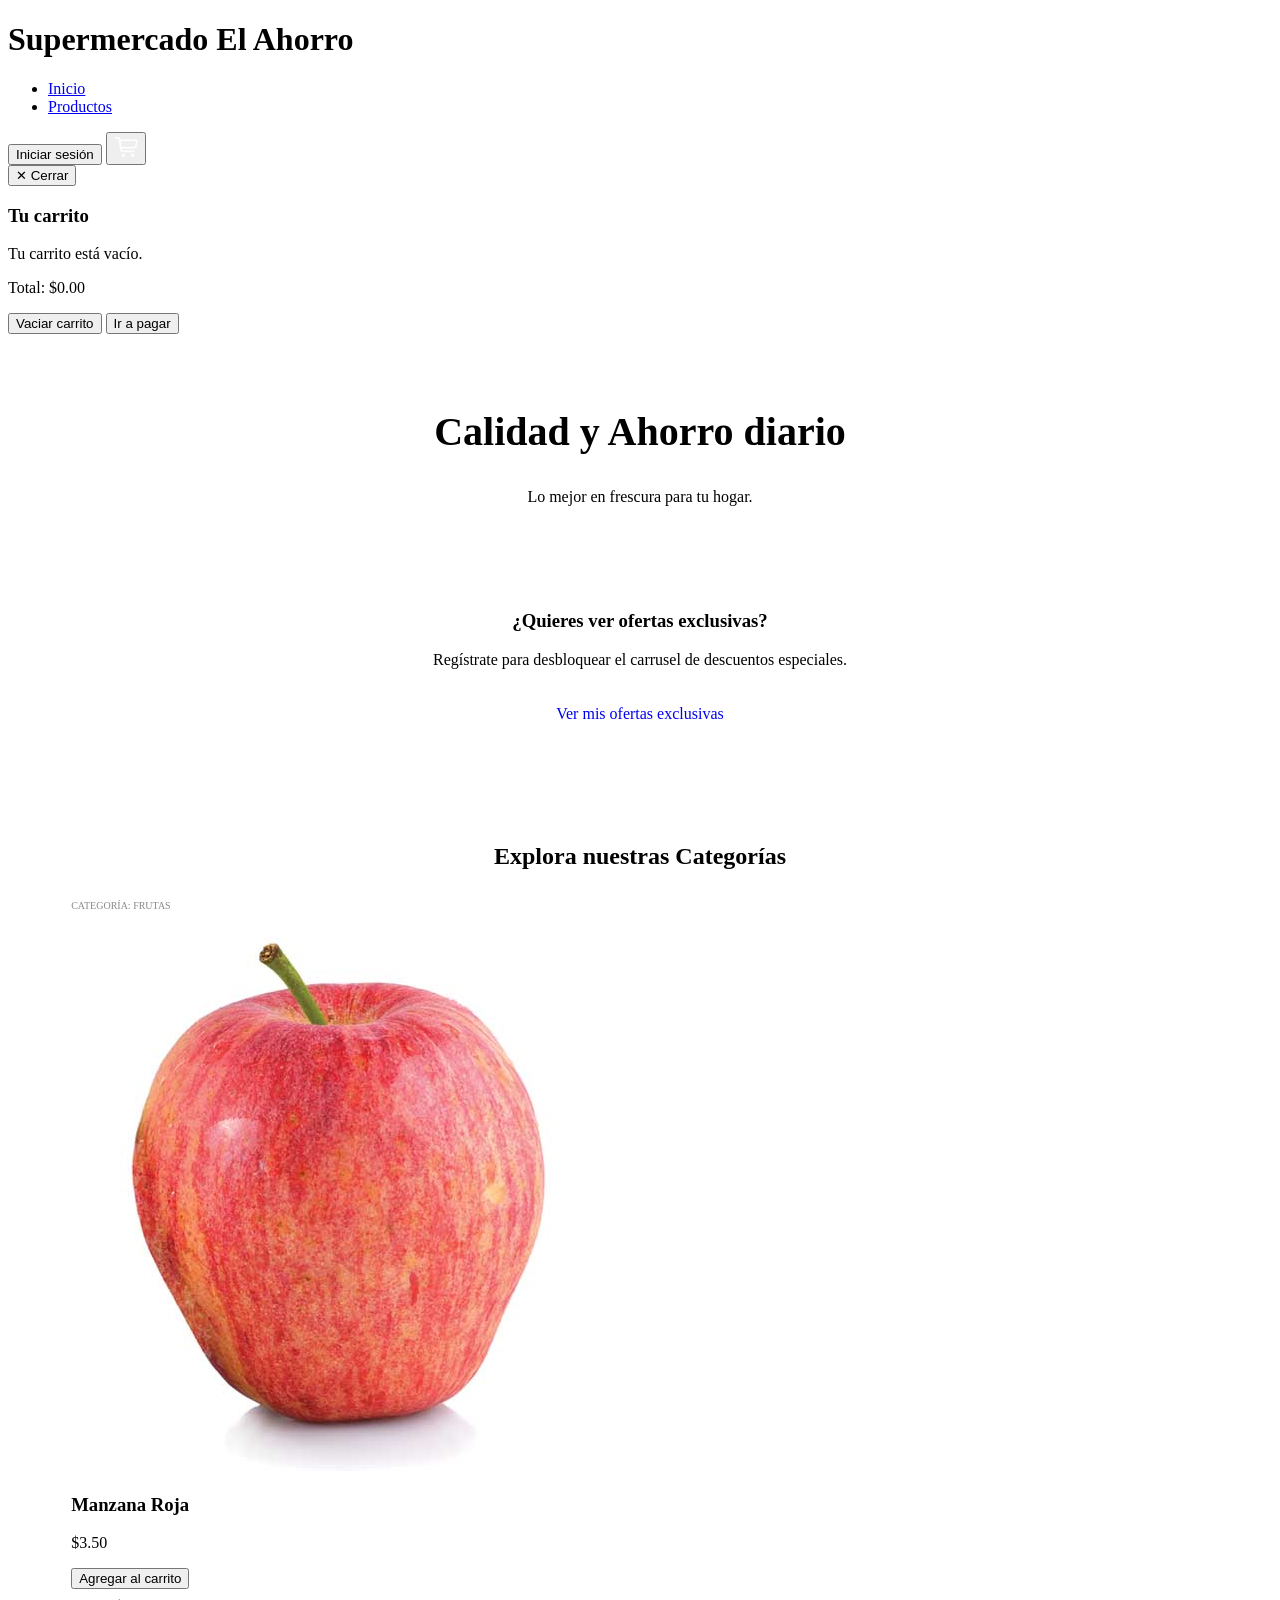
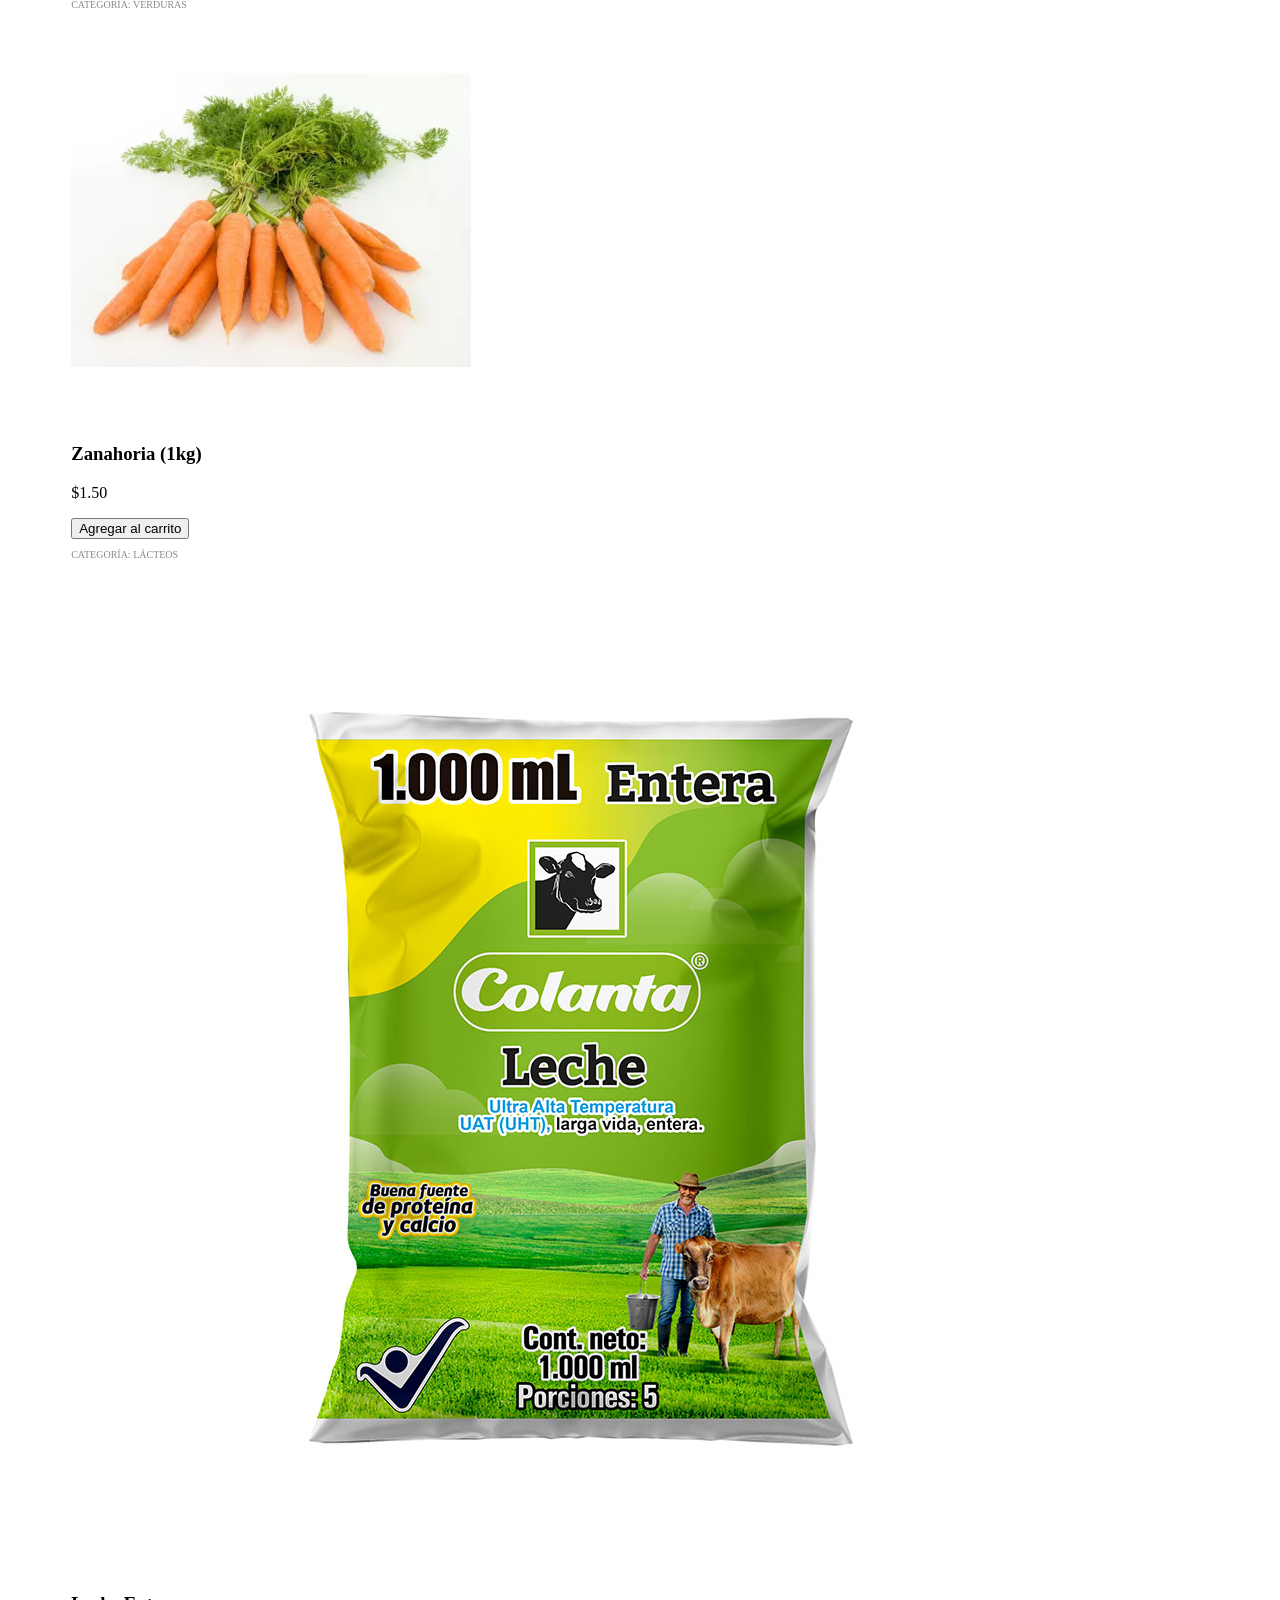
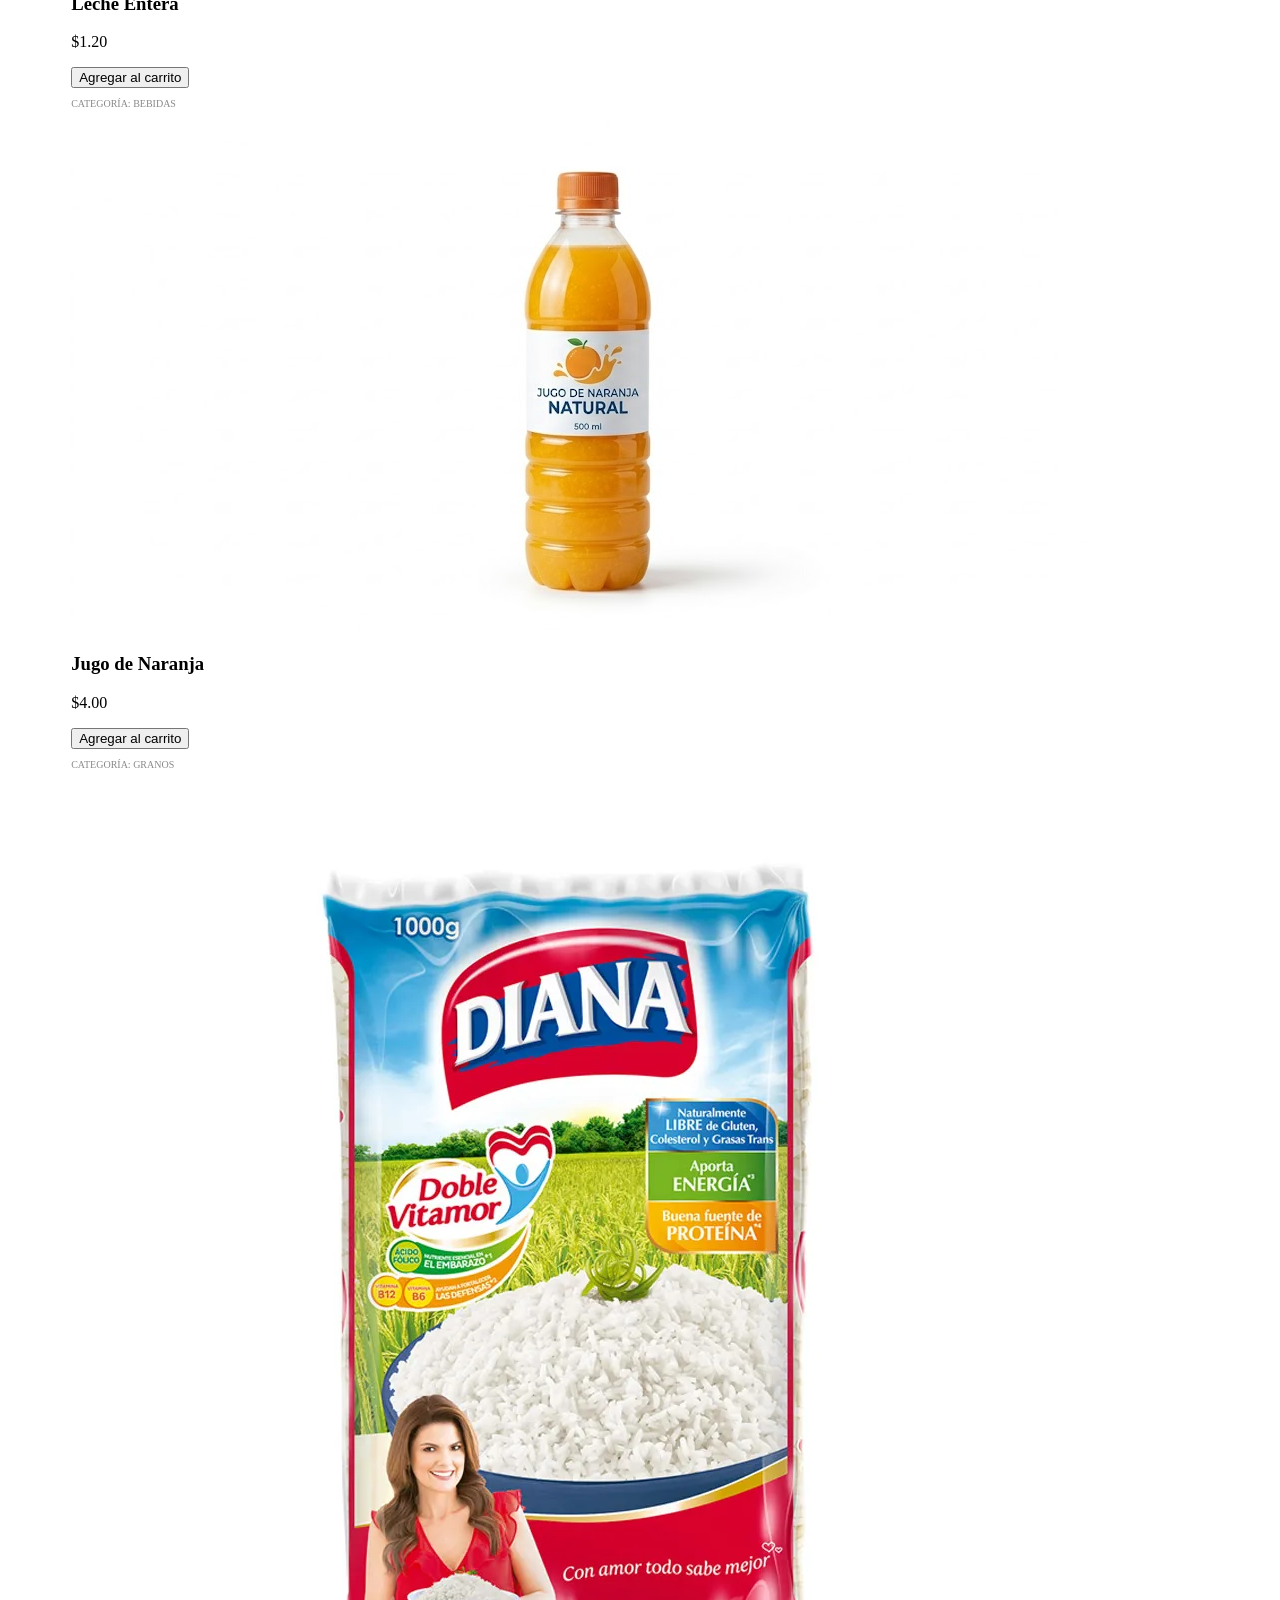
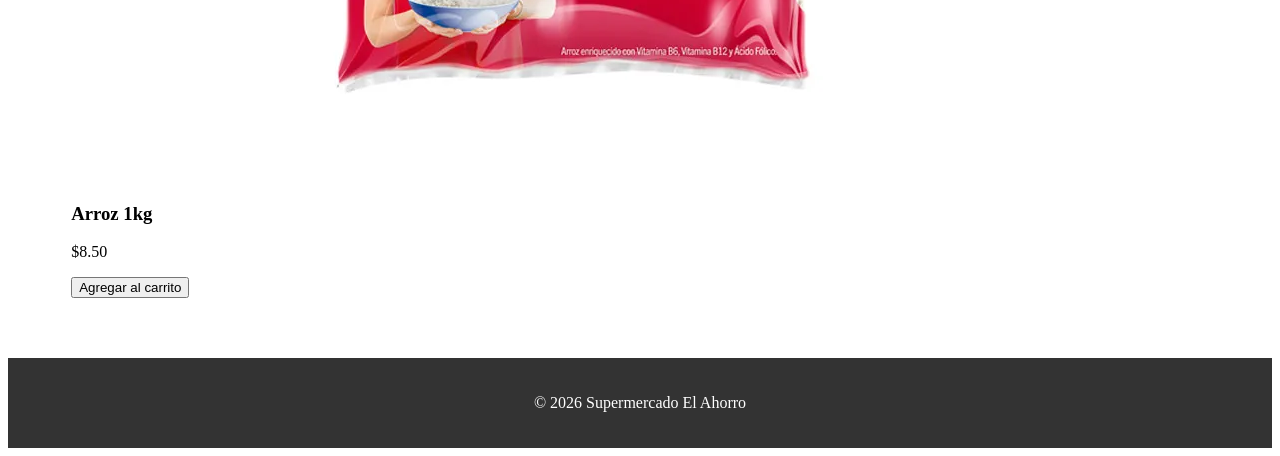
==== commit 8e46d1e0: "Trabajo final 2.0" ====
--- a/index.html
+++ b/index.html
@@ -18,7 +18,6 @@
             <ul>
                 <li><a href="index.html">Inicio</a></li>
         <li><a href="productos.html">Productos</a></li>
-        <li id="link-registro"><a href="registro.html">Registro</a></li>
         <li id="link-ventas" style="display:none">
             <a href="admin.php">Ventas</a>
         </li>
@@ -39,7 +38,7 @@
         <div id="carrito-lista"></div>
         <p>Total: <span id="carrito-total">$0.00</span></p>
         <button id="btn-vaciar-carrito">Vaciar carrito</button>
-        <button id="btn-ir-pagar" onclick="confirmarVenta()">Ir a pagar</button>
+        <button id="btn-ir-pagar" >Ir a pagar</button>
     </div>
 
     <!-- Notificación flotante -->
@@ -108,7 +107,7 @@
                     <h3>Jugo de Naranja</h3>
                     <p class="precio">$4.00</p>
                     <button class="btn-agregar"
-                        onclick="agregarAlCarrito(4, 'Jugo de Naranja', 4.00, 'images/productos/jugo.jpg')">
+                        onclick="agregarAlCarrito(4, 'Jugo de Naranja', 4.00, 'images/productos/jugo.jfif')">
                         Agregar al carrito
                     </button>
                 </article>
